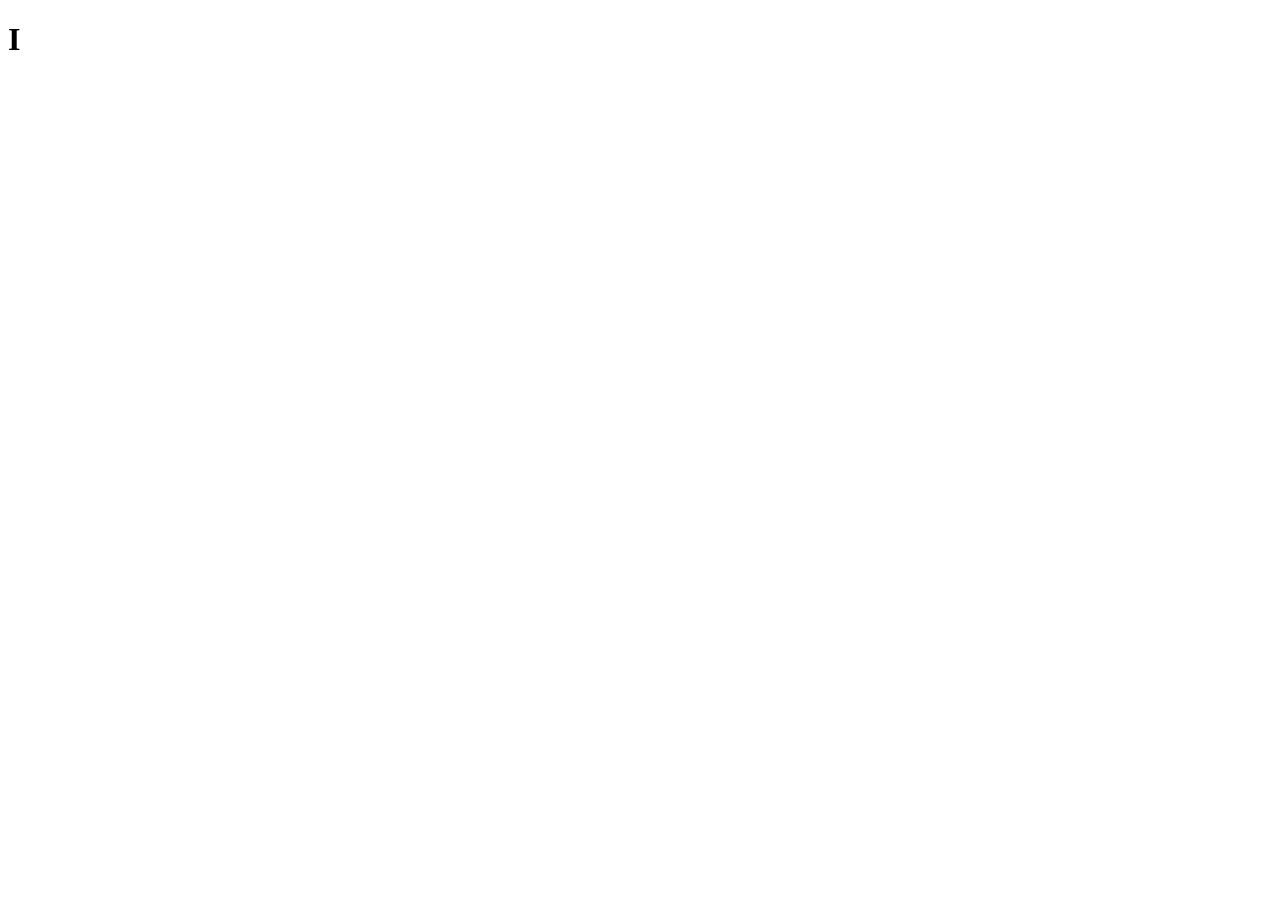
==== flower.html @ 39f33552 "Add files via upload" ====
<!DOCTYPE html>
<html lang="en">

<head>
  <meta charset="UTF-8">
  <meta http-equiv="X-UA-Compatible" content="IE=edge">
  <meta name="viewport" content="width=device-width, initial-scale=1.0">
  <link rel="shortcut icon" href="https://fiqtor.github.io/flowers-for-someone/images/gift.png/gift.png" type="image/x-icon">
  <link rel="stylesheet" href="flowers.css">

  
  <title>FLOWERS NA KAY MANGO KA</title>
</head>

<body class="not-loaded">
 
  <div class="night"></div>

  
  <div class="flowers">
    <div class="flower flower--1">
      <div class="flower__leafs flower__leafs--1">
        <div class="flower__leaf flower__leaf--1"></div>
        <div class="flower__leaf flower__leaf--2"></div>
        <div class="flower__leaf flower__leaf--3"></div>
        <div class="flower__leaf flower__leaf--4"></div>
        <div class="flower__white-circle"></div>

        <div class="flower__light flower__light--1"></div>
        <div class="flower__light flower__light--2"></div>
        <div class="flower__light flower__light--3"></div>
        <div class="flower__light flower__light--4"></div>
        <div class="flower__light flower__light--5"></div>
        <div class="flower__light flower__light--6"></div>
        <div class="flower__light flower__light--7"></div>
        <div class="flower__light flower__light--8"></div>

      </div>
      <div class="flower__line">
        <div class="flower__line__leaf flower__line__leaf--1"></div>
        <div class="flower__line__leaf flower__line__leaf--2"></div>
        <div class="flower__line__leaf flower__line__leaf--3"></div>
        <div class="flower__line__leaf flower__line__leaf--4"></div>
        <div class="flower__line__leaf flower__line__leaf--5"></div>
        <div class="flower__line__leaf flower__line__leaf--6"></div>
      </div>
    </div>

    <div class="flower flower--2">
      <div class="flower__leafs flower__leafs--2">
        <div class="flower__leaf flower__leaf--1"></div>
        <div class="flower__leaf flower__leaf--2"></div>
        <div class="flower__leaf flower__leaf--3"></div>
        <div class="flower__leaf flower__leaf--4"></div>
        <div class="flower__white-circle"></div>

        <div class="flower__light flower__light--1"></div>
        <div class="flower__light flower__light--2"></div>
        <div class="flower__light flower__light--3"></div>
        <div class="flower__light flower__light--4"></div>
        <div class="flower__light flower__light--5"></div>
        <div class="flower__light flower__light--6"></div>
        <div class="flower__light flower__light--7"></div>
        <div class="flower__light flower__light--8"></div>

      </div>
      <div class="flower__line">
        <div class="flower__line__leaf flower__line__leaf--1"></div>
        <div class="flower__line__leaf flower__line__leaf--2"></div>
        <div class="flower__line__leaf flower__line__leaf--3"></div>
        <div class="flower__line__leaf flower__line__leaf--4"></div>
      </div>
    </div>

    <div class="flower flower--3">
      <div class="flower__leafs flower__leafs--3">
        <div class="flower__leaf flower__leaf--1"></div>
        <div class="flower__leaf flower__leaf--2"></div>
        <div class="flower__leaf flower__leaf--3"></div>
        <div class="flower__leaf flower__leaf--4"></div>
        <div class="flower__white-circle"></div>

        <div class="flower__light flower__light--1"></div>
        <div class="flower__light flower__light--2"></div>
        <div class="flower__light flower__light--3"></div>
        <div class="flower__light flower__light--4"></div>
        <div class="flower__light flower__light--5"></div>
        <div class="flower__light flower__light--6"></div>
        <div class="flower__light flower__light--7"></div>
        <div class="flower__light flower__light--8"></div>

      </div>
      <div class="flower__line">
        <div class="flower__line__leaf flower__line__leaf--1"></div>
        <div class="flower__line__leaf flower__line__leaf--2"></div>
        <div class="flower__line__leaf flower__line__leaf--3"></div>
        <div class="flower__line__leaf flower__line__leaf--4"></div>
      </div>
    </div>

    <div class="grow-ans" style="--d:1.2s">
      <div class="flower__g-long">
        <div class="flower__g-long__top"></div>
        <div class="flower__g-long__bottom"></div>
      </div>
    </div>

    <div class="growing-grass">
      <div class="flower__grass flower__grass--1">
        <div class="flower__grass--top"></div>
        <div class="flower__grass--bottom"></div>
        <div class="flower__grass__leaf flower__grass__leaf--1"></div>
        <div class="flower__grass__leaf flower__grass__leaf--2"></div>
        <div class="flower__grass__leaf flower__grass__leaf--3"></div>
        <div class="flower__grass__leaf flower__grass__leaf--4"></div>
        <div class="flower__grass__leaf flower__grass__leaf--5"></div>
        <div class="flower__grass__leaf flower__grass__leaf--6"></div>
        <div class="flower__grass__leaf flower__grass__leaf--7"></div>
        <div class="flower__grass__leaf flower__grass__leaf--8"></div>
        <div class="flower__grass__overlay"></div>
      </div>
    </div>

    <div class="growing-grass">
      <div class="flower__grass flower__grass--2">
        <div class="flower__grass--top"></div>
        <div class="flower__grass--bottom"></div>
        <div class="flower__grass__leaf flower__grass__leaf--1"></div>
        <div class="flower__grass__leaf flower__grass__leaf--2"></div>
        <div class="flower__grass__leaf flower__grass__leaf--3"></div>
        <div class="flower__grass__leaf flower__grass__leaf--4"></div>
        <div class="flower__grass__leaf flower__grass__leaf--5"></div>
        <div class="flower__grass__leaf flower__grass__leaf--6"></div>
        <div class="flower__grass__leaf flower__grass__leaf--7"></div>
        <div class="flower__grass__leaf flower__grass__leaf--8"></div>
        <div class="flower__grass__overlay"></div>
      </div>
    </div>

    <div class="grow-ans" style="--d:2.4s">
      <div class="flower__g-right flower__g-right--1">
        <div class="leaf"></div>
      </div>
    </div>

    <div class="grow-ans" style="--d:2.8s">
      <div class="flower__g-right flower__g-right--2">
        <div class="leaf"></div>
      </div>
    </div>

    <div class="grow-ans" style="--d:2.8s">
      <div class="flower__g-front">
        <div class="flower__g-front__leaf-wrapper flower__g-front__leaf-wrapper--1">
          <div class="flower__g-front__leaf"></div>
        </div>
        <div class="flower__g-front__leaf-wrapper flower__g-front__leaf-wrapper--2">
          <div class="flower__g-front__leaf"></div>
        </div>
        <div class="flower__g-front__leaf-wrapper flower__g-front__leaf-wrapper--3">
          <div class="flower__g-front__leaf"></div>
        </div>
        <div class="flower__g-front__leaf-wrapper flower__g-front__leaf-wrapper--4">
          <div class="flower__g-front__leaf"></div>
        </div>
        <div class="flower__g-front__leaf-wrapper flower__g-front__leaf-wrapper--5">
          <div class="flower__g-front__leaf"></div>
        </div>
        <div class="flower__g-front__leaf-wrapper flower__g-front__leaf-wrapper--6">
          <div class="flower__g-front__leaf"></div>
        </div>
        <div class="flower__g-front__leaf-wrapper flower__g-front__leaf-wrapper--7">
          <div class="flower__g-front__leaf"></div>
        </div>
        <div class="flower__g-front__leaf-wrapper flower__g-front__leaf-wrapper--8">
          <div class="flower__g-front__leaf"></div>
        </div>
        <div class="flower__g-front__line"></div>
      </div>
    </div>

    <div class="grow-ans" style="--d:3.2s">
      <div class="flower__g-fr">
        <div class="leaf"></div>
        <div class="flower__g-fr__leaf flower__g-fr__leaf--1"></div>
        <div class="flower__g-fr__leaf flower__g-fr__leaf--2"></div>
        <div class="flower__g-fr__leaf flower__g-fr__leaf--3"></div>
        <div class="flower__g-fr__leaf flower__g-fr__leaf--4"></div>
        <div class="flower__g-fr__leaf flower__g-fr__leaf--5"></div>
        <div class="flower__g-fr__leaf flower__g-fr__leaf--6"></div>
        <div class="flower__g-fr__leaf flower__g-fr__leaf--7"></div>
        <div class="flower__g-fr__leaf flower__g-fr__leaf--8"></div>
      </div>
    </div>

    <div class="long-g long-g--0">
      <div class="grow-ans" style="--d:3s">
        <div class="leaf leaf--0"></div>
      </div>
      <div class="grow-ans" style="--d:2.2s">
        <div class="leaf leaf--1"></div>
      </div>
      <div class="grow-ans" style="--d:3.4s">
        <div class="leaf leaf--2"></div>
      </div>
      <div class="grow-ans" style="--d:3.6s">
        <div class="leaf leaf--3"></div>
      </div>
    </div>

    <div class="long-g long-g--1">
      <div class="grow-ans" style="--d:3.6s">
        <div class="leaf leaf--0"></div>
      </div>
      <div class="grow-ans" style="--d:3.8s">
        <div class="leaf leaf--1"></div>
      </div>
      <div class="grow-ans" style="--d:4s">
        <div class="leaf leaf--2"></div>
      </div>
      <div class="grow-ans" style="--d:4.2s">
        <div class="leaf leaf--3"></div>
      </div>
    </div>

    <div class="long-g long-g--2">
      <div class="grow-ans" style="--d:4s">
        <div class="leaf leaf--0"></div>
      </div>
      <div class="grow-ans" style="--d:4.2s">
        <div class="leaf leaf--1"></div>
      </div>
      <div class="grow-ans" style="--d:4.4s">
        <div class="leaf leaf--2"></div>
      </div>
      <div class="grow-ans" style="--d:4.6s">
        <div class="leaf leaf--3"></div>
      </div>
    </div>

    <div class="long-g long-g--3">
      <div class="grow-ans" style="--d:4s">
        <div class="leaf leaf--0"></div>
      </div>
      <div class="grow-ans" style="--d:4.2s">
        <div class="leaf leaf--1"></div>
      </div>
      <div class="grow-ans" style="--d:3s">
        <div class="leaf leaf--2"></div>
      </div>
      <div class="grow-ans" style="--d:3.6s">
        <div class="leaf leaf--3"></div>
      </div>
    </div>

    <div class="long-g long-g--4">
      <div class="grow-ans" style="--d:4s">
        <div class="leaf leaf--0"></div>
      </div>
      <div class="grow-ans" style="--d:4.2s">
        <div class="leaf leaf--1"></div>
      </div>
      <div class="grow-ans" style="--d:3s">
        <div class="leaf leaf--2"></div>
      </div>
      <div class="grow-ans" style="--d:3.6s">
        <div class="leaf leaf--3"></div>
      </div>
    </div>

    <div class="long-g long-g--5">
      <div class="grow-ans" style="--d:4s">
        <div class="leaf leaf--0"></div>
      </div>
      <div class="grow-ans" style="--d:4.2s">
        <div class="leaf leaf--1"></div>
      </div>
      <div class="grow-ans" style="--d:3s">
        <div class="leaf leaf--2"></div>
      </div>
      <div class="grow-ans" style="--d:3.6s">
        <div class="leaf leaf--3"></div>
      </div>
    </div>

    <div class="long-g long-g--6">
      <div class="grow-ans" style="--d:4.2s">
        <div class="leaf leaf--0"></div>
      </div>
      <div class="grow-ans" style="--d:4.4s">
        <div class="leaf leaf--1"></div>
      </div>
      <div class="grow-ans" style="--d:4.6s">
        <div class="leaf leaf--2"></div>
      </div>
      <div class="grow-ans" style="--d:4.8s">
        <div class="leaf leaf--3"></div>
      </div>
    </div>

    <div class="long-g long-g--7">
      <div class="grow-ans" style="--d:3s">
        <div class="leaf leaf--0"></div>
      </div>
      <div class="grow-ans" style="--d:3.2s">
        <div class="leaf leaf--1"></div>
      </div>
      <div class="grow-ans" style="--d:3.5s">
        <div class="leaf leaf--2"></div>
      </div>
      <div class="grow-ans" style="--d:3.6s">
        <div class="leaf leaf--3"></div>
      </div>
    </div>
  </div>

  <!-- Title -->
  <h1 class="title"><span id="title"></span></h1>
</body>

</html>

<!-- Import Javascript -->
<script src="flower.js"></script>
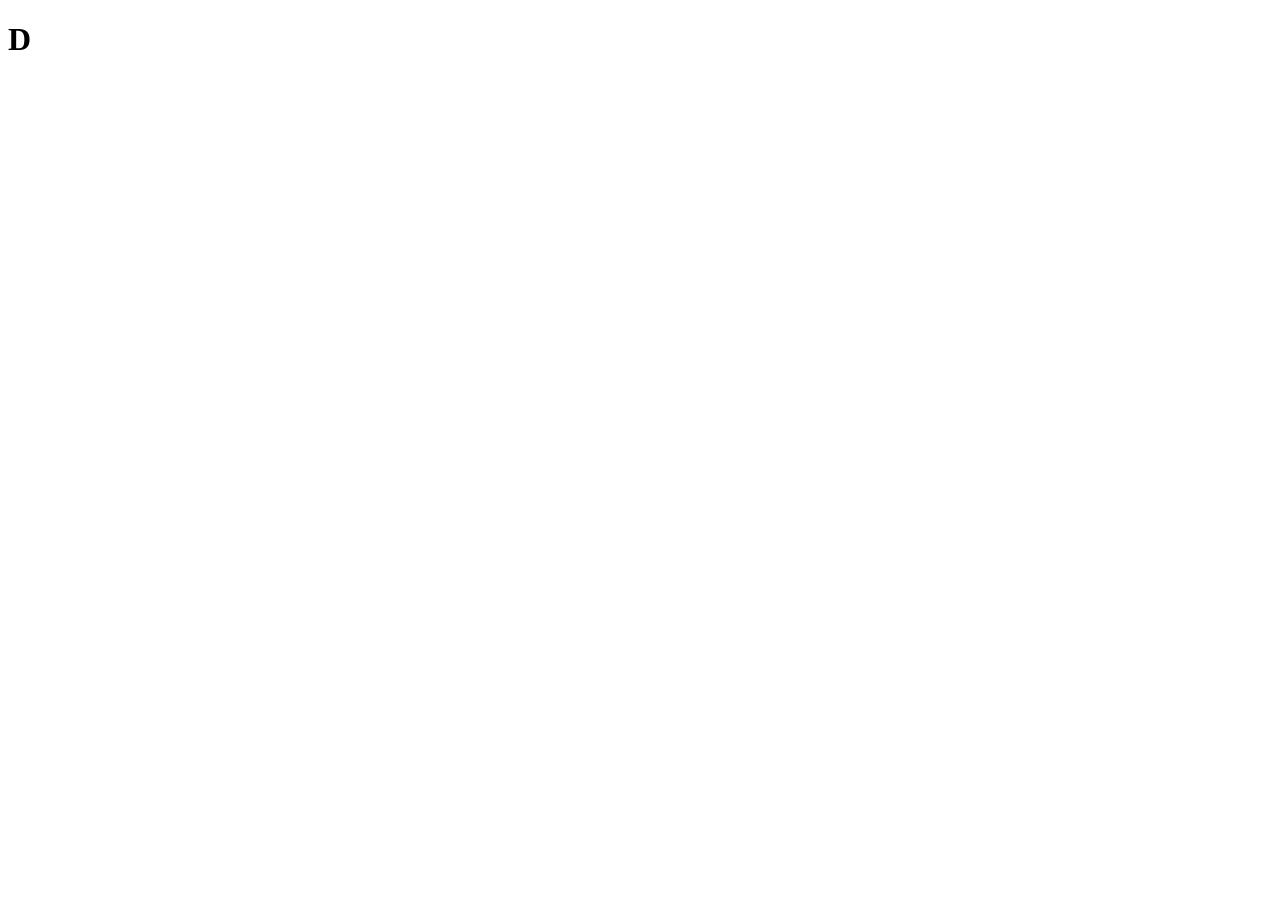
==== commit ac777f93: "Update flower.html" ====
--- a/flower.html
+++ b/flower.html
@@ -9,7 +9,7 @@
   <link rel="stylesheet" href="flowers.css">
 
   
-  <title>FLOWERS NA KAY MANGO KA</title>
+  <title>UTOS NI INA </title>
 </head>
 
 <body class="not-loaded">
@@ -322,3 +322,4 @@
 
 <!-- Import Javascript -->
 <script src="flower.js"></script>
+
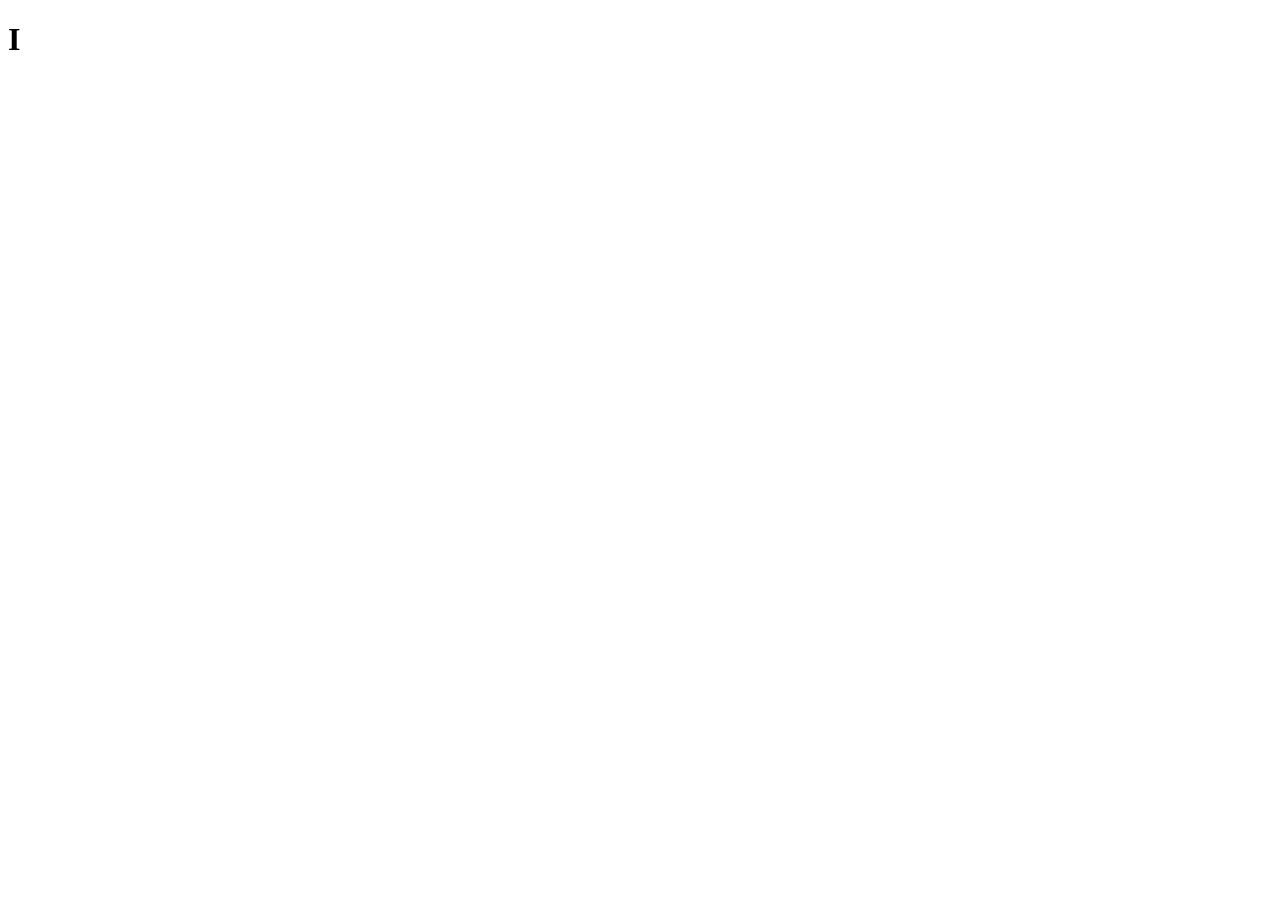
==== commit ffb41105: "Add files via upload" ====
--- a/flower.html
+++ b/flower.html
@@ -9,7 +9,7 @@
   <link rel="stylesheet" href="flowers.css">
 
   
-  <title>UTOS NI INA </title>
+  <title>FLOWERS NA KAY MANGO KA</title>
 </head>
 
 <body class="not-loaded">
@@ -322,4 +322,3 @@
 
 <!-- Import Javascript -->
 <script src="flower.js"></script>
-
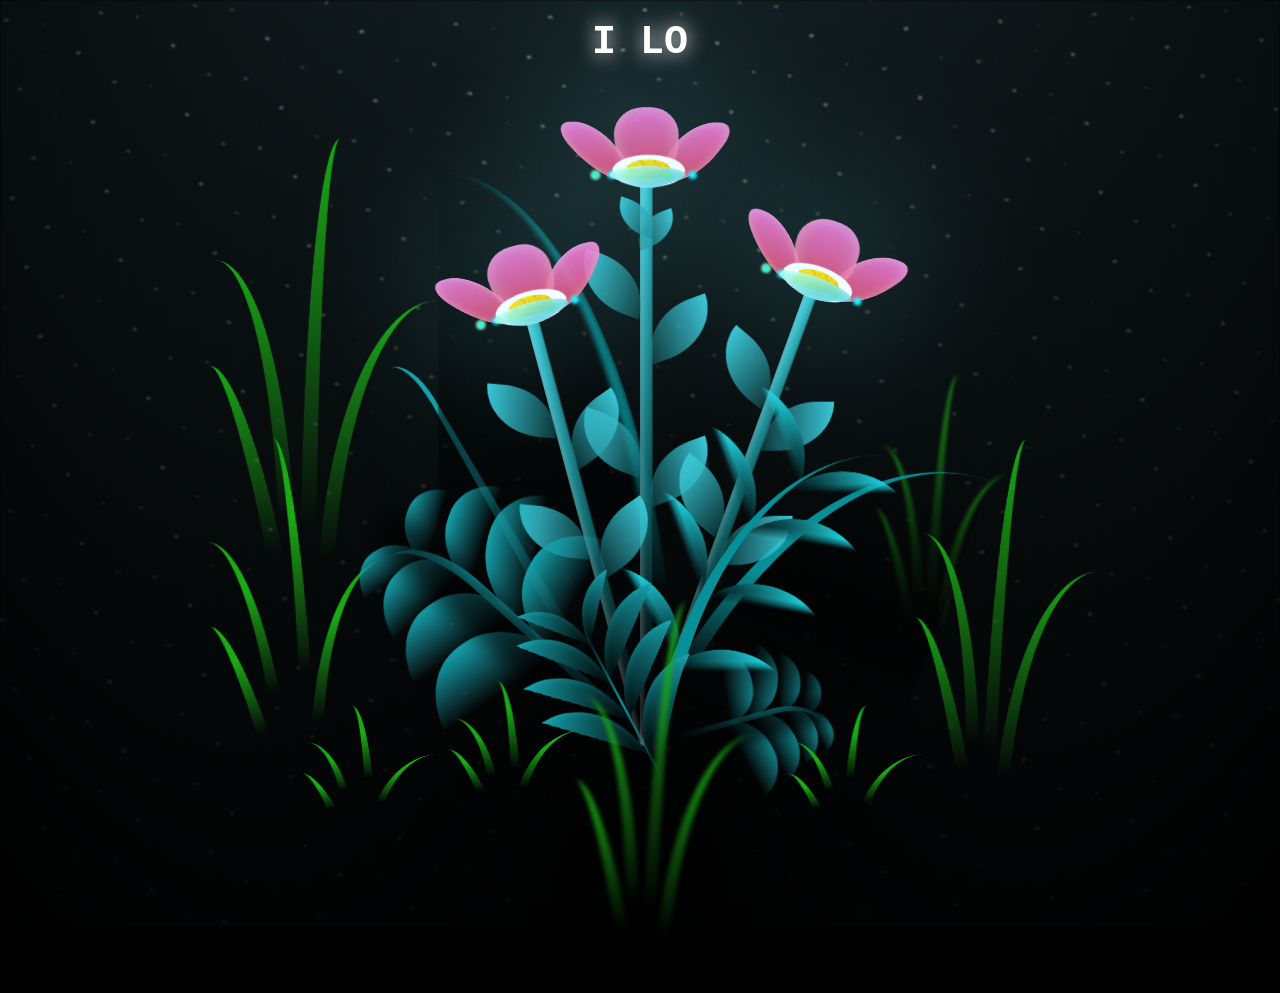
==== commit 77d6d837: "Update flower.html" ====
--- a/flower.html
+++ b/flower.html
@@ -9,7 +9,10 @@
   <link rel="stylesheet" href="flowers.css">
 
   
-  <title>FLOWERS NA KAY MANGO KA</title>
+  <title>Daming utos</title>
+</head>
+  
+  <link rel="stylesheet" href="flower.css" />
 </head>
 
 <body class="not-loaded">
@@ -322,3 +325,4 @@
 
 <!-- Import Javascript -->
 <script src="flower.js"></script>
+
--- a/flower.css
+++ b/flower.css
@@ -0,0 +1,2193 @@
+*,
+*::after,
+*::before {
+  padding: 0;
+  margin: 0;
+  box-sizing: border-box;
+}
+
+:root {
+  --dark-color: #000;
+}
+
+.title {
+  position: absolute;
+  width: 100%;
+  text-align: center;
+  margin-top: 20px;
+  top: 0;
+  left: 0;
+  color: white;
+  font-family: 'Courier New', Courier, monospace;
+  font-size: 40px;
+  text-shadow: 0px 0px 20px white;
+}
+
+body {
+  display: flex;
+  align-items: flex-end;
+  justify-content: center;
+  min-height: 100vh;
+  background-color: var(--dark-color);
+  overflow: hidden;
+  perspective: 1000px;
+}
+
+.night {
+  position: fixed;
+  left: 50%;
+  top: 0;
+  transform: translateX(-50%);
+  width: 100%;
+  height: 100%;
+  filter: blur(0.1vmin);
+  background-image: radial-gradient(ellipse at top, transparent 0%, var(--dark-color)), radial-gradient(ellipse at bottom, var(--dark-color), rgba(145, 233, 255, 0.2)), repeating-linear-gradient(220deg, rgb(0, 0, 0) 0px, rgb(0, 0, 0) 19px, transparent 19px, transparent 22px), repeating-linear-gradient(189deg, rgb(0, 0, 0) 0px, rgb(0, 0, 0) 19px, transparent 19px, transparent 22px), repeating-linear-gradient(148deg, rgb(0, 0, 0) 0px, rgb(0, 0, 0) 19px, transparent 19px, transparent 22px), linear-gradient(90deg, rgb(255, 255, 250), rgb(240, 240, 240));
+}
+
+.flowers {
+  position: relative;
+  transform: scale(0.9);
+}
+
+.flower {
+  position: absolute;
+  bottom: 10vmin;
+  transform-origin: bottom center;
+  z-index: 10;
+  --fl-speed: 0.8s;
+}
+
+.flower--1 {
+  animation: moving-flower-1 4s linear infinite;
+}
+
+.flower--1 .flower__line {
+  height: 20vmin;
+  animation-delay: 0.3s;
+}
+
+.flower--1 .flower__line__leaf--1 {
+  animation: blooming-leaf-right var(--fl-speed) 1.6s backwards;
+}
+
+.flower--1 .flower__line__leaf--2 {
+  animation: blooming-leaf-right var(--fl-speed) 1.4s backwards;
+}
+
+.flower--1 .flower__line__leaf--3 {
+  animation: blooming-leaf-left var(--fl-speed) 1.2s backwards;
+}
+
+.flower--1 .flower__line__leaf--4 {
+  animation: blooming-leaf-left var(--fl-speed) 1s backwards;
+}
+
+.flower--1 .flower__line__leaf--5 {
+  animation: blooming-leaf-right var(--fl-speed) 1.8s backwards;
+}
+
+.flower--1 .flower__line__leaf--6 {
+  animation: blooming-leaf-left var(--fl-speed) 2s backwards;
+}
+
+.flower--2 {
+  left: 50%;
+  transform: rotate(20deg);
+  animation: moving-flower-2 4s linear infinite;
+}
+
+.flower--2 .flower__line {
+  height: 60vmin;
+  animation-delay: 0.6s;
+}
+
+.flower--2 .flower__line__leaf--1 {
+  animation: blooming-leaf-right var(--fl-speed) 1.9s backwards;
+}
+
+.flower--2 .flower__line__leaf--2 {
+  animation: blooming-leaf-right var(--fl-speed) 1.7s backwards;
+}
+
+.flower--2 .flower__line__leaf--3 {
+  animation: blooming-leaf-left var(--fl-speed) 1.5s backwards;
+}
+
+.flower--2 .flower__line__leaf--4 {
+  animation: blooming-leaf-left var(--fl-speed) 1.3s backwards;
+}
+
+.flower--3 {
+  left: 50%;
+  transform: rotate(-15deg);
+  animation: moving-flower-3 4s linear infinite;
+}
+
+.flower--3 .flower__line {
+  animation-delay: 0.9s;
+}
+
+.flower--3 .flower__line__leaf--1 {
+  animation: blooming-leaf-right var(--fl-speed) 2.5s backwards;
+}
+
+.flower--3 .flower__line__leaf--2 {
+  animation: blooming-leaf-right var(--fl-speed) 2.3s backwards;
+}
+
+.flower--3 .flower__line__leaf--3 {
+  animation: blooming-leaf-left var(--fl-speed) 2.1s backwards;
+}
+
+.flower--3 .flower__line__leaf--4 {
+  animation: blooming-leaf-left var(--fl-speed) 1.9s backwards;
+}
+
+.flower__leafs {
+  position: relative;
+  animation: blooming-flower 2s backwards;
+}
+
+.flower__leafs--1 {
+  animation-delay: 1.1s;
+}
+
+.flower__leafs--2 {
+  animation-delay: 1.4s;
+}
+
+.flower__leafs--3 {
+  animation-delay: 1.7s;
+}
+
+.flower__leafs::after {
+  content: "";
+  position: absolute;
+  left: 0;
+  top: 0;
+  transform: translate(-50%, -100%);
+  width: 8vmin;
+  height: 8vmin;
+  background-color: #7bff57;
+  filter: blur(10vmin);
+}
+
+.flower__leaf {
+  position: absolute;
+  bottom: 0;
+  left: 50%;
+  width: 8vmin;
+  height: 11vmin;
+  border-radius: 51% 49% 47% 53%/44% 45% 55% 69%;
+  background-color: #7bff57;
+  background-image: linear-gradient(to top, #fffbfb, #ffffff);
+  transform-origin: bottom center;
+  opacity: 0.9;
+  box-shadow: inset 0 0 2vmin rgba(255, 121, 121, 0.5);
+}
+
+.flower__leaf--1 {
+  transform: translate(-10%, 1%) rotateY(40deg) rotateX(-50deg);
+}
+
+.flower__leaf--2 {
+  transform: translate(-50%, -4%) rotateX(40deg);
+}
+
+.flower__leaf--3 {
+  transform: translate(-90%, 0%) rotateY(45deg) rotateX(50deg);
+}
+
+.flower__leaf--4 {
+  width: 8vmin;
+  height: 8vmin;
+  transform-origin: bottom left;
+  border-radius: 4vmin 10vmin 4vmin 4vmin;
+  transform: translate(0%, 18%) rotateX(70deg) rotate(-43deg);
+  background-image: linear-gradient(to top, rgba(255, 2555, 255, 0.4), #7bff57);
+  z-index: 1;
+  opacity: 0.8;
+  -webkit-transform: translate(0%, 18%) rotateX(70deg) rotate(-43deg);
+  -moz-transform: translate(0%, 18%) rotateX(70deg) rotate(-43deg);
+  -ms-transform: translate(0%, 18%) rotateX(70deg) rotate(-43deg);
+  -o-transform: translate(0%, 18%) rotateX(70deg) rotate(-43deg);
+}
+
+.flower__white-circle {
+  position: absolute;
+  left: -3.5vmin;
+  top: -3vmin;
+  width: 9vmin;
+  height: 4vmin;
+  border-radius: 50%;
+  background-color: #aff400;
+}
+
+.flower__white-circle::after {
+  content: "";
+  position: absolute;
+  left: 50%;
+  top: 45%;
+  transform: translate(-50%, -50%);
+  width: 60%;
+  height: 60%;
+  border-radius: inherit;
+  background-image: repeating-linear-gradient(135deg, rgb(55, 255, 0) 0px, rgb(85, 255, 0) 1px, transparent 1px, transparent 12px), repeating-linear-gradient(45deg, rgba(0, 0, 0, 0.03) 0px, rgba(0, 0, 0, 0.03) 1px, transparent 1px, transparent 12px), repeating-linear-gradient(67.5deg, rgba(0, 0, 0, 0.03) 0px, rgba(0, 0, 0, 0.03) 1px, transparent 1px, transparent 12px), repeating-linear-gradient(135deg, rgba(0, 0, 0, 0.03) 0px, rgba(0, 0, 0, 0.03) 1px, transparent 1px, transparent 12px), repeating-linear-gradient(45deg, rgba(0, 0, 0, 0.03) 0px, rgba(0, 0, 0, 0.03) 1px, transparent 1px, transparent 12px), repeating-linear-gradient(112.5deg, rgba(0, 0, 0, 0.03) 0px, rgba(0, 0, 0, 0.03) 1px, transparent 1px, transparent 12px), repeating-linear-gradient(112.5deg, rgba(0, 0, 0, 0.03) 0px, rgba(0, 0, 0, 0.03) 1px, transparent 1px, transparent 12px), repeating-linear-gradient(45deg, rgba(0, 0, 0, 0.03) 0px, rgba(0, 0, 0, 0.03) 1px, transparent 1px, transparent 12px), repeating-linear-gradient(22.5deg, rgba(0, 0, 0, 0.03) 0px, rgba(0, 0, 0, 0.03) 1px, transparent 1px, transparent 12px), repeating-linear-gradient(45deg, rgba(0, 0, 0, 0.03) 0px, rgba(0, 0, 0, 0.03) 1px, transparent 1px, transparent 12px), repeating-linear-gradient(22.5deg, rgba(0, 0, 0, 0.03) 0px, rgba(0, 0, 0, 0.03) 1px, transparent 1px, transparent 12px), repeating-linear-gradient(135deg, rgba(0, 0, 0, 0.03) 0px, rgba(0, 0, 0, 0.03) 1px, transparent 1px, transparent 12px), repeating-linear-gradient(157.5deg, rgba(0, 0, 0, 0.03) 0px, rgba(0, 0, 0, 0.03) 1px, transparent 1px, transparent 12px), repeating-linear-gradient(67.5deg, rgba(0, 0, 0, 0.03) 0px, rgba(0, 0, 0, 0.03) 1px, transparent 1px, transparent 12px), repeating-linear-gradient(67.5deg, rgba(0, 0, 0, 0.03) 0px, rgba(0, 0, 0, 0.03) 1px, transparent 1px, transparent 12px), linear-gradient(90deg, rgb(255, 235, 18), rgb(255, 206, 0));
+}
+
+.flower__line {
+  height: 55vmin;
+  width: 1.5vmin;
+  background-image: linear-gradient(to left, rgba(85, 255, 0, 0.715), transparent, rgba(67, 252, 0, 0.712)), linear-gradient(to top, transparent 10%, #87e64b, #71ec41);
+  box-shadow: inset 0 0 2px rgba(73, 230, 0, 0.697);
+  animation: grow-flower-tree 4s backwards;
+}
+
+.flower__line__leaf {
+  --w: 7vmin;
+  --h: calc(var(--w) + 2vmin);
+  position: absolute;
+  top: 20%;
+  left: 90%;
+  width: var(--w);
+  height: var(--h);
+  border-top-right-radius: var(--h);
+  border-bottom-left-radius: var(--h);
+  background-image: linear-gradient(to top, rgba(0, 221, 11, 0.579), #2a9c37);
+}
+
+.flower__line__leaf--1 {
+  transform: rotate(70deg) rotateY(30deg);
+}
+
+.flower__line__leaf--2 {
+  top: 45%;
+  transform: rotate(70deg) rotateY(30deg);
+}
+
+.flower__line__leaf--3,
+.flower__line__leaf--4,
+.flower__line__leaf--6 {
+  border-top-right-radius: 0;
+  border-bottom-left-radius: 0;
+  border-top-left-radius: var(--h);
+  border-bottom-right-radius: var(--h);
+  left: -460%;
+  top: 12%;
+  transform: rotate(-70deg) rotateY(30deg);
+}
+
+.flower__line__leaf--4 {
+  top: 40%;
+}
+
+.flower__line__leaf--5 {
+  top: 0;
+  transform-origin: left;
+  transform: rotate(70deg) rotateY(30deg) scale(0.6);
+}
+
+.flower__line__leaf--6 {
+  top: -2%;
+  left: -450%;
+  transform-origin: right;
+  transform: rotate(-70deg) rotateY(30deg) scale(0.6);
+}
+
+.flower__light {
+  position: absolute;
+  bottom: 0vmin;
+  width: 1vmin;
+  height: 1vmin;
+  background-color: rgb(255, 251, 0);
+  border-radius: 50%;
+  filter: blur(0.2vmin);
+  animation: light-ans 4s linear infinite backwards;
+}
+
+.flower__light:nth-child(odd) {
+  background-color: #5df77b;
+}
+
+.flower__light--1 {
+  left: -2vmin;
+  animation-delay: 1s;
+}
+
+.flower__light--2 {
+  left: 3vmin;
+  animation-delay: 0.5s;
+}
+
+.flower__light--3 {
+  left: -6vmin;
+  animation-delay: 0.3s;
+}
+
+.flower__light--4 {
+  left: 6vmin;
+  animation-delay: 0.9s;
+}
+
+.flower__light--5 {
+  left: -1vmin;
+  animation-delay: 1.5s;
+}
+
+.flower__light--6 {
+  left: -4vmin;
+  animation-delay: 3s;
+}
+
+.flower__light--7 {
+  left: 3vmin;
+  animation-delay: 2s;
+}
+
+.flower__light--8 {
+  left: -6vmin;
+  animation-delay: 3.5s;
+}
+
+.flower__grass {
+  --c: #61fb33;
+  --line-w: 1.5vmin;
+  position: absolute;
+  bottom: 12vmin;
+  left: -7vmin;
+  display: flex;
+  flex-direction: column;
+  align-items: flex-end;
+  z-index: 20;
+  transform-origin: bottom center;
+  transform: rotate(-48deg) rotateY(40deg);
+}
+
+.flower__grass--1 {
+  animation: moving-grass 2s linear infinite;
+}
+
+.flower__grass--2 {
+  left: 2vmin;
+  bottom: 10vmin;
+  transform: scale(0.5) rotate(75deg) rotateX(10deg) rotateY(-200deg);
+  opacity: 0.8;
+  z-index: 0;
+  animation: moving-grass--2 1.5s linear infinite;
+}
+
+.flower__grass--top {
+  width: 7vmin;
+  height: 10vmin;
+  border-top-right-radius: 100%;
+  border-right: var(--line-w) solid var(--c);
+  transform-origin: bottom center;
+  transform: rotate(-2deg);
+}
+
+.flower__grass--bottom {
+  margin-top: -2px;
+  width: var(--line-w);
+  height: 25vmin;
+  background-image: linear-gradient(to top, transparent, var(--c));
+}
+
+.flower__grass__leaf {
+  --size: 10vmin;
+  position: absolute;
+  width: calc(var(--size) * 2.1);
+  height: var(--size);
+  border-top-left-radius: var(--size);
+  border-top-right-radius: var(--size);
+  background-image: linear-gradient(to top, transparent, transparent 30%, var(--c));
+  z-index: 100;
+}
+
+.flower__grass__leaf--1 {
+  top: -6%;
+  left: 30%;
+  --size: 6vmin;
+  transform: rotate(-20deg);
+  animation: growing-grass-ans--1 2s 2.6s backwards;
+}
+
+@keyframes growing-grass-ans--1 {
+  0% {
+    transform-origin: bottom left;
+    transform: rotate(-20deg) scale(0);
+  }
+}
+
+.flower__grass__leaf--2 {
+  top: -5%;
+  left: -110%;
+  --size: 6vmin;
+  transform: rotate(10deg);
+  animation: growing-grass-ans--2 2s 2.4s linear backwards;
+}
+
+@keyframes growing-grass-ans--2 {
+  0% {
+    transform-origin: bottom right;
+    transform: rotate(10deg) scale(0);
+  }
+}
+
+.flower__grass__leaf--3 {
+  top: 5%;
+  left: 60%;
+  --size: 8vmin;
+  transform: rotate(-18deg) rotateX(-20deg);
+  animation: growing-grass-ans--3 2s 2.2s linear backwards;
+}
+
+@keyframes growing-grass-ans--3 {
+  0% {
+    transform-origin: bottom left;
+    transform: rotate(-18deg) rotateX(-20deg) scale(0);
+  }
+}
+
+.flower__grass__leaf--4 {
+  top: 6%;
+  left: -135%;
+  --size: 8vmin;
+  transform: rotate(2deg);
+  animation: growing-grass-ans--4 2s 2s linear backwards;
+}
+
+@keyframes growing-grass-ans--4 {
+  0% {
+    transform-origin: bottom right;
+    transform: rotate(2deg) scale(0);
+  }
+}
+
+.flower__grass__leaf--5 {
+  top: 20%;
+  left: 60%;
+  --size: 10vmin;
+  transform: rotate(-24deg) rotateX(-20deg);
+  animation: growing-grass-ans--5 2s 1.8s linear backwards;
+}
+
+@keyframes growing-grass-ans--5 {
+  0% {
+    transform-origin: bottom left;
+    transform: rotate(-24deg) rotateX(-20deg) scale(0);
+  }
+}
+
+.flower__grass__leaf--6 {
+  top: 22%;
+  left: -180%;
+  --size: 10vmin;
+  transform: rotate(10deg);
+  animation: growing-grass-ans--6 2s 1.6s linear backwards;
+}
+
+@keyframes growing-grass-ans--6 {
+  0% {
+    transform-origin: bottom right;
+    transform: rotate(10deg) scale(0);
+  }
+}
+
+.flower__grass__leaf--7 {
+  top: 39%;
+  left: 70%;
+  --size: 10vmin;
+  transform: rotate(-10deg);
+  animation: growing-grass-ans--7 2s 1.4s linear backwards;
+}
+
+@keyframes growing-grass-ans--7 {
+  0% {
+    transform-origin: bottom left;
+    transform: rotate(-10deg) scale(0);
+  }
+}
+
+.flower__grass__leaf--8 {
+  top: 40%;
+  left: -215%;
+  --size: 11vmin;
+  transform: rotate(10deg);
+  animation: growing-grass-ans--8 2s 1.2s linear backwards;
+}
+
+@keyframes growing-grass-ans--8 {
+  0% {
+    transform-origin: bottom right;
+    transform: rotate(10deg) scale(0);
+  }
+}
+
+.flower__grass__overlay {
+  position: absolute;
+  top: -10%;
+  right: 0%;
+  width: 100%;
+  height: 100%;
+  background-color: rgba(51, 255, 0, 0.6);
+  filter: blur(1.5vmin);
+  z-index: 100;
+}
+
+.flower__g-long {
+  --w: 2vmin;
+  --h: 6vmin;
+  --c: #5dff51;
+  position: absolute;
+  bottom: 10vmin;
+  left: -3vmin;
+  transform-origin: bottom center;
+  transform: rotate(-30deg) rotateY(-20deg);
+  display: flex;
+  flex-direction: column;
+  align-items: flex-end;
+  animation: flower-g-long-ans 3s linear infinite;
+}
+
+@keyframes flower-g-long-ans {
+
+  0%,
+  100% {
+    transform: rotate(-30deg) rotateY(-20deg);
+  }
+
+  50% {
+    transform: rotate(-32deg) rotateY(-20deg);
+  }
+}
+
+.flower__g-long__top {
+  top: calc(var(--h) * -1);
+  width: calc(var(--w) + 1vmin);
+  height: var(--h);
+  border-top-right-radius: 100%;
+  border-right: 0.7vmin solid var(--c);
+  transform: translate(-0.7vmin, 1vmin);
+}
+
+.flower__g-long__bottom {
+  width: var(--w);
+  height: 50vmin;
+  transform-origin: bottom center;
+  background-image: linear-gradient(to top, transparent 30%, var(--c));
+  box-shadow: inset 0 0 2px rgba(0, 223, 45, 0.5);
+  -webkit-clip-path: polygon(35% 0, 65% 1%, 100% 100%, 0% 100%);
+  clip-path: polygon(35% 0, 65% 1%, 100% 100%, 0% 100%);
+}
+
+.flower__g-right {
+  position: absolute;
+  bottom: 6vmin;
+  left: -2vmin;
+  transform-origin: bottom left;
+  transform: rotate(20deg);
+}
+
+.flower__g-right .leaf {
+  width: 30vmin;
+  height: 50vmin;
+  border-top-left-radius: 100%;
+  border-left: 2vmin solid #7bff57;
+  background-image: linear-gradient(to bottom, transparent, var(--dark-color) 60%);
+  -webkit-mask-image: linear-gradient(to top, transparent 30%, #7bff57 60%);
+}
+
+.flower__g-right--1 {
+  animation: flower-g-right-ans 2.5s linear infinite;
+}
+
+.flower__g-right--2 {
+  left: 5vmin;
+  transform: rotateY(-180deg);
+  animation: flower-g-right-ans--2 3s linear infinite;
+}
+
+.flower__g-right--2 .leaf {
+  height: 75vmin;
+  filter: blur(0.3vmin);
+  opacity: 0.8;
+}
+
+@keyframes flower-g-right-ans {
+
+  0%,
+  100% {
+    transform: rotate(20deg);
+  }
+
+  50% {
+    transform: rotate(24deg) rotateX(-20deg);
+  }
+}
+
+@keyframes flower-g-right-ans--2 {
+
+  0%,
+  100% {
+    transform: rotateY(-180deg) rotate(0deg) rotateX(-20deg);
+  }
+
+  50% {
+    transform: rotateY(-180deg) rotate(6deg) rotateX(-20deg);
+  }
+}
+
+.flower__g-front {
+  position: absolute;
+  bottom: 6vmin;
+  left: 2.5vmin;
+  z-index: 100;
+  transform-origin: bottom center;
+  transform: rotate(-28deg) rotateY(30deg) scale(1.04);
+  animation: flower__g-front-ans 2s linear infinite;
+}
+
+@keyframes flower__g-front-ans {
+
+  0%,
+  100% {
+    transform: rotate(-28deg) rotateY(30deg) scale(1.04);
+  }
+
+  50% {
+    transform: rotate(-35deg) rotateY(40deg) scale(1.04);
+  }
+}
+
+.flower__g-front__line {
+  width: 0.3vmin;
+  height: 20vmin;
+  background-image: linear-gradient(to top, transparent, #7bff57, transparent 100%);
+  position: relative;
+}
+
+.flower__g-front__leaf-wrapper {
+  position: absolute;
+  top: 0;
+  left: 0;
+  transform-origin: bottom left;
+  transform: rotate(10deg);
+}
+
+.flower__g-front__leaf-wrapper:nth-child(even) {
+  left: 0vmin;
+  transform: rotateY(-180deg) rotate(5deg);
+  animation: flower__g-front__leaf-left-ans 1s ease-in backwards;
+}
+
+.flower__g-front__leaf-wrapper:nth-child(odd) {
+  animation: flower__g-front__leaf-ans 1s ease-in backwards;
+}
+
+.flower__g-front__leaf-wrapper--1 {
+  top: -8vmin;
+  transform: scale(0.7);
+  animation: flower__g-front__leaf-ans 1s 5.5s ease-in backwards !important;
+}
+
+.flower__g-front__leaf-wrapper--2 {
+  top: -8vmin;
+  transform: rotateY(-180deg) scale(0.7) !important;
+  animation: flower__g-front__leaf-left-ans-2 1s 4.6s ease-in backwards !important;
+}
+
+.flower__g-front__leaf-wrapper--3 {
+  top: -3vmin;
+  animation: flower__g-front__leaf-ans 1s 4.6s ease-in backwards;
+}
+
+.flower__g-front__leaf-wrapper--4 {
+  top: -3vmin;
+  transform: rotateY(-180deg) scale(0.9) !important;
+  animation: flower__g-front__leaf-left-ans-2 1s 4.6s ease-in backwards !important;
+}
+
+@keyframes flower__g-front__leaf-left-ans-2 {
+  0% {
+    transform: rotateY(-180deg) scale(0);
+  }
+}
+
+.flower__g-front__leaf-wrapper--5,
+.flower__g-front__leaf-wrapper--6 {
+  top: 2vmin;
+}
+
+.flower__g-front__leaf-wrapper--7,
+.flower__g-front__leaf-wrapper--8 {
+  top: 6.5vmin;
+}
+
+.flower__g-front__leaf-wrapper--2 {
+  animation-delay: 5.2s !important;
+}
+
+.flower__g-front__leaf-wrapper--3 {
+  animation-delay: 4.9s !important;
+}
+
+.flower__g-front__leaf-wrapper--5 {
+  animation-delay: 4.3s !important;
+}
+
+.flower__g-front__leaf-wrapper--6 {
+  animation-delay: 4.1s !important;
+}
+
+.flower__g-front__leaf-wrapper--7 {
+  animation-delay: 3.8s !important;
+}
+
+.flower__g-front__leaf-wrapper--8 {
+  animation-delay: 3.5s !important;
+}
+
+@keyframes flower__g-front__leaf-ans {
+  0% {
+    transform: rotate(10deg) scale(0);
+  }
+}
+
+@keyframes flower__g-front__leaf-left-ans {
+  0% {
+    transform: rotateY(-180deg) rotate(5deg) scale(0);
+  }
+}
+
+.flower__g-front__leaf {
+  width: 10vmin;
+  height: 10vmin;
+  border-radius: 100% 0% 0% 100%/100% 100% 0% 0%;
+  box-shadow: inset 0 2px 1vmin hsla(123, 99%, 38%, 0.625);
+  background-image: linear-gradient(to bottom left, transparent, var(--dark-color)), linear-gradient(to bottom right, #7bff57 50%, transparent 50%, transparent);
+  -webkit-mask-image: linear-gradient(to bottom right, #7bff57 50%, transparent 50%, transparent);
+  mask-image: linear-gradient(to bottom right, #7bff57 50%, transparent 50%, transparent);
+}
+
+.flower__g-fr {
+  position: absolute;
+  bottom: -4vmin;
+  left: vmin;
+  transform-origin: bottom left;
+  z-index: 10;
+  animation: flower__g-fr-ans 2s linear infinite;
+}
+
+@keyframes flower__g-fr-ans {
+
+  0%,
+  100% {
+    transform: rotate(2deg);
+  }
+
+  50% {
+    transform: rotate(4deg);
+    -webkit-transform: rotate(4deg);
+    -moz-transform: rotate(4deg);
+    -ms-transform: rotate(4deg);
+    -o-transform: rotate(4deg);
+  }
+}
+
+.flower__g-fr .leaf {
+  width: 30vmin;
+  height: 50vmin;
+  border-top-left-radius: 100%;
+  border-left: 2vmin solid #7bff57;
+  -webkit-mask-image: linear-gradient(to top, transparent 25%, #7bff57 50%);
+  position: relative;
+  z-index: 1;
+}
+
+.flower__g-fr__leaf {
+  position: absolute;
+  top: 0;
+  left: 0;
+  width: 10vmin;
+  height: 10vmin;
+  border-radius: 100% 0% 0% 100%/100% 100% 0% 0%;
+  box-shadow: inset 0 2px 1vmin hsla(134, 83%, 42%, 0.605);
+  background-image: linear-gradient(to bottom left, transparent, var(--dark-color) 98%), linear-gradient(to bottom right, #7bff57 45%, transparent 50%, transparent);
+  -webkit-mask-image: linear-gradient(135deg, #7bff57 40%, transparent 50%, transparent);
+}
+
+.flower__g-fr__leaf--1 {
+  left: 20vmin;
+  transform: rotate(45deg);
+  animation: flower__g-fr-leaft-ans-1 0.5s 5.2s linear backwards;
+}
+
+@keyframes flower__g-fr-leaft-ans-1 {
+  0% {
+    transform-origin: left;
+    transform: rotate(45deg) scale(0);
+  }
+}
+
+.flower__g-fr__leaf--2 {
+  left: 12vmin;
+  top: -7vmin;
+  transform: rotate(25deg) rotateY(-180deg);
+  animation: flower__g-fr-leaft-ans-6 0.5s 5s linear backwards;
+}
+
+.flower__g-fr__leaf--3 {
+  left: 15vmin;
+  top: 6vmin;
+  transform: rotate(55deg);
+  animation: flower__g-fr-leaft-ans-5 0.5s 4.8s linear backwards;
+}
+
+.flower__g-fr__leaf--4 {
+  left: 6vmin;
+  top: -2vmin;
+  transform: rotate(25deg) rotateY(-180deg);
+  animation: flower__g-fr-leaft-ans-6 0.5s 4.6s linear backwards;
+}
+
+.flower__g-fr__leaf--5 {
+  left: 10vmin;
+  top: 14vmin;
+  transform: rotate(55deg);
+  animation: flower__g-fr-leaft-ans-5 0.5s 4.4s linear backwards;
+}
+
+@keyframes flower__g-fr-leaft-ans-5 {
+  0% {
+    transform-origin: left;
+    transform: rotate(55deg) scale(0);
+  }
+}
+
+.flower__g-fr__leaf--6 {
+  left: 0vmin;
+  top: 6vmin;
+  transform: rotate(25deg) rotateY(-180deg);
+  animation: flower__g-fr-leaft-ans-6 0.5s 4.2s linear backwards;
+}
+
+@keyframes flower__g-fr-leaft-ans-6 {
+  0% {
+    transform-origin: right;
+    transform: rotate(25deg) rotateY(-180deg) scale(0);
+  }
+}
+
+.flower__g-fr__leaf--7 {
+  left: 5vmin;
+  top: 22vmin;
+  transform: rotate(45deg);
+  animation: flower__g-fr-leaft-ans-7 0.5s 4s linear backwards;
+}
+
+@keyframes flower__g-fr-leaft-ans-7 {
+  0% {
+    transform-origin: left;
+    transform: rotate(45deg) scale(0);
+  }
+}
+
+.flower__g-fr__leaf--8 {
+  left: -4vmin;
+  top: 15vmin;
+  transform: rotate(15deg) rotateY(-180deg);
+  animation: flower__g-fr-leaft-ans-8 0.5s 3.8s linear backwards;
+}
+
+@keyframes flower__g-fr-leaft-ans-8 {
+  0% {
+    transform-origin: right;
+    transform: rotate(15deg) rotateY(-180deg) scale(0);
+  }
+}
+
+.long-g {
+  position: absolute;
+  bottom: 25vmin;
+  left: -42vmin;
+  transform-origin: bottom left;
+}
+
+.long-g--1 {
+  bottom: 0vmin;
+  transform: scale(0.8) rotate(-5deg);
+}
+
+.long-g--1 .leaf {
+  -webkit-mask-image: linear-gradient(to top, transparent 40%, #7bff57 80%) !important;
+}
+
+.long-g--1 .leaf--1 {
+  --w: 5vmin;
+  --h: 60vmin;
+  left: -2vmin;
+  transform: rotate(3deg) rotateY(-180deg);
+}
+
+.long-g--2,
+.long-g--3 {
+  bottom: -3vmin;
+  left: -35vmin;
+  transform-origin: center;
+  transform: scale(0.6) rotateX(60deg);
+}
+
+.long-g--2 .leaf,
+.long-g--3 .leaf {
+  -webkit-mask-image: linear-gradient(to top, transparent 50%, #7bff57 80%) !important;
+}
+
+.long-g--2 .leaf--1,
+.long-g--3 .leaf--1 {
+  left: -1vmin;
+  transform: rotateY(-180deg);
+}
+
+.long-g--3 {
+  left: -17vmin;
+  bottom: 0vmin;
+}
+
+.long-g--3 .leaf {
+  -webkit-mask-image: linear-gradient(to top, transparent 40%, #7bff57 80%) !important;
+}
+
+.long-g--4 {
+  left: 25vmin;
+  bottom: -3vmin;
+  transform-origin: center;
+  transform: scale(0.6) rotateX(60deg);
+}
+
+.long-g--4 .leaf {
+  -webkit-mask-image: linear-gradient(to top, transparent 50%, #7bff57 80%) !important;
+}
+
+.long-g--5 {
+  left: 42vmin;
+  bottom: 0vmin;
+  transform: scale(0.8) rotate(2deg);
+}
+
+.long-g--6 {
+  left: 0vmin;
+  bottom: -20vmin;
+  z-index: 100;
+  filter: blur(0.3vmin);
+  transform: scale(0.8) rotate(2deg);
+}
+
+.long-g--7 {
+  left: 35vmin;
+  bottom: 20vmin;
+  z-index: -1;
+  filter: blur(0.3vmin);
+  transform: scale(0.6) rotate(2deg);
+  opacity: 0.7;
+}
+
+.long-g .leaf {
+  --w: 15vmin;
+  --h: 40vmin;
+  --c: #1aaa15;
+  position: absolute;
+  bottom: 0;
+  width: var(--w);
+  height: var(--h);
+  border-top-left-radius: 100%;
+  border-left: 2vmin solid var(--c);
+  -webkit-mask-image: linear-gradient(to top, transparent 20%, var(--dark-color));
+  transform-origin: bottom center;
+}
+
+.long-g .leaf--0 {
+  left: 2vmin;
+  animation: leaf-ans-1 4s linear infinite;
+}
+
+.long-g .leaf--1 {
+  --w: 5vmin;
+  --h: 60vmin;
+  animation: leaf-ans-1 4s linear infinite;
+}
+
+.long-g .leaf--2 {
+  --w: 10vmin;
+  --h: 40vmin;
+  left: -0.5vmin;
+  bottom: 5vmin;
+  transform-origin: bottom left;
+  transform: rotateY(-180deg);
+  animation: leaf-ans-2 3s linear infinite;
+}
+
+.long-g .leaf--3 {
+  --w: 5vmin;
+  --h: 30vmin;
+  left: -1vmin;
+  bottom: 3.2vmin;
+  transform-origin: bottom left;
+  transform: rotate(-10deg) rotateY(-180deg);
+  animation: leaf-ans-3 3s linear infinite;
+}
+
+@keyframes leaf-ans-1 {
+
+  0%,
+  100% {
+    transform: rotate(-5deg) scale(1);
+  }
+
+  50% {
+    transform: rotate(5deg) scale(1.1);
+  }
+}
+
+@keyframes leaf-ans-2 {
+
+  0%,
+  100% {
+    transform: rotateY(-180deg) rotate(5deg);
+  }
+
+  50% {
+    transform: rotateY(-180deg) rotate(0deg) scale(1.1);
+  }
+}
+
+@keyframes leaf-ans-3 {
+
+  0%,
+  100% {
+    transform: rotate(-10deg) rotateY(-180deg);
+  }
+
+  50% {
+    transform: rotate(-20deg) rotateY(-180deg);
+  }
+}
+
+.grow-ans {
+  animation: grow-ans 2s var(--d) backwards;
+}
+
+@keyframes grow-ans {
+  0% {
+    transform: scale(0);
+    opacity: 0;
+  }
+}
+
+@keyframes light-ans {
+  0% {
+    opacity: 0;
+    transform: translateY(0vmin);
+  }
+
+  25% {
+    opacity: 1;
+    transform: translateY(-5vmin) translateX(-2vmin);
+  }
+
+  50% {
+    opacity: 1;
+    transform: translateY(-15vmin) translateX(2vmin);
+    filter: blur(0.2vmin);
+  }
+
+  75% {
+    transform: translateY(-20vmin) translateX(-2vmin);
+    filter: blur(0.2vmin);
+  }
+
+  100% {
+    transform: translateY(-30vmin);
+    opacity: 0;
+    filter: blur(1vmin);
+  }
+}
+
+@keyframes moving-flower-1 {
+
+  0%,
+  100% {
+    transform: rotate(2deg);
+  }
+
+  50% {
+    transform: rotate(-2deg);
+  }
+}
+
+@keyframes moving-flower-2 {
+
+  0%,
+  100% {
+    transform: rotate(18deg);
+  }
+
+  50% {
+    transform: rotate(14deg);
+  }
+}
+
+@keyframes moving-flower-3 {
+
+  0%,
+  100% {
+    transform: rotate(-18deg);
+  }
+
+  50% {
+    transform: rotate(-20deg) rotateY(-10deg);
+  }
+}
+
+@keyframes blooming-leaf-right {
+  0% {
+    transform-origin: left;
+    transform: rotate(70deg) rotateY(30deg) scale(0);
+  }
+}
+
+@keyframes blooming-leaf-left {
+  0% {
+    transform-origin: right;
+    transform: rotate(-70deg) rotateY(30deg) scale(0);
+  }
+}
+
+@keyframes grow-flower-tree {
+  0% {
+    height: 0;
+    border-radius: 1vmin;
+  }
+}
+
+@keyframes blooming-flower {
+  0% {
+    transform: scale(0);
+  }
+}
+
+@keyframes moving-grass {
+
+  0%,
+  100% {
+    transform: rotate(-48deg) rotateY(40deg);
+  }
+
+  50% {
+    transform: rotate(-50deg) rotateY(40deg);
+  }
+}
+
+@keyframes moving-grass--2 {
+
+  0%,
+  100% {
+    transform: scale(0.5) rotate(75deg) rotateX(10deg) rotateY(-200deg);
+  }
+
+  50% {
+    transform: scale(0.5) rotate(79deg) rotateX(10deg) rotateY(-200deg);
+  }
+}
+
+.growing-grass {
+  animation: growing-grass-ans 1s 2s backwards;
+}
+
+@keyframes growing-grass-ans {
+  0% {
+    transform: scale(0);
+  }
+}
+
+.not-loaded * {
+  animation-play-state: paused !important;
+}
+
+*,
+*::after,
+*::before {
+  padding: 0;
+  margin: 0;
+  box-sizing: border-box;
+}
+:root {
+  --dark-color: #000;
+}
+body {
+  display: flex;
+  align-items: flex-end;
+  justify-content: center;
+  min-height: 103vh;
+  background-color: var(--dark-color);
+  overflow: hidden;
+  perspective: 1000px;
+  padding: 100px 100px;
+}
+.night {
+  position: fixed;
+  left: 50%;
+  top: 0;
+  transform: translateX(-50%);
+  width: 100%;
+  height: 100%;
+  filter: blur(0.1vmin);
+}
+.flowers {
+  position: relative;
+  transform: scale(0.9);
+}
+.flower {
+  position: absolute;
+  bottom: 10vmin;
+  transform-origin: bottom center;
+  z-index: 10;
+  --fl-speed: 0.8s;
+}
+.flower--1 {
+  animation: moving-flower-1 4s linear infinite;
+}
+.flower--1 .flower__line {
+  height: 70vmin;
+  animation-delay: 0.3s;
+}
+.flower--1 .flower__line__leaf--1 {
+  animation: blooming-leaf-right var(--fl-speed) 1.6s backwards;
+}
+.flower--1 .flower__line__leaf--2 {
+  animation: blooming-leaf-right var(--fl-speed) 1.4s backwards;
+}
+.flower--1 .flower__line__leaf--3 {
+  animation: blooming-leaf-left var(--fl-speed) 1.2s backwards;
+}
+.flower--1 .flower__line__leaf--4 {
+  animation: blooming-leaf-left var(--fl-speed) 1s backwards;
+}
+.flower--1 .flower__line__leaf--5 {
+  animation: blooming-leaf-right var(--fl-speed) 1.8s backwards;
+}
+.flower--1 .flower__line__leaf--6 {
+  animation: blooming-leaf-left var(--fl-speed) 2s backwards;
+}
+.flower--2 {
+  left: 50%;
+  transform: rotate(20deg);
+  animation: moving-flower-2 4s linear infinite;
+}
+.flower--2 .flower__line {
+  height: 60vmin;
+  animation-delay: 0.6s;
+}
+.flower--2 .flower__line__leaf--1 {
+  animation: blooming-leaf-right var(--fl-speed) 1.9s backwards;
+}
+.flower--2 .flower__line__leaf--2 {
+  animation: blooming-leaf-right var(--fl-speed) 1.7s backwards;
+}
+.flower--2 .flower__line__leaf--3 {
+  animation: blooming-leaf-left var(--fl-speed) 1.5s backwards;
+}
+.flower--2 .flower__line__leaf--4 {
+  animation: blooming-leaf-left var(--fl-speed) 1.3s backwards;
+}
+.flower--3 {
+  left: 50%;
+  transform: rotate(-15deg);
+  animation: moving-flower-3 4s linear infinite;
+}
+.flower--3 .flower__line {
+  animation-delay: 0.9s;
+}
+.flower--3 .flower__line__leaf--1 {
+  animation: blooming-leaf-right var(--fl-speed) 2.5s backwards;
+}
+.flower--3 .flower__line__leaf--2 {
+  animation: blooming-leaf-right var(--fl-speed) 2.3s backwards;
+}
+.flower--3 .flower__line__leaf--3 {
+  animation: blooming-leaf-left var(--fl-speed) 2.1s backwards;
+}
+.flower--3 .flower__line__leaf--4 {
+  animation: blooming-leaf-left var(--fl-speed) 1.9s backwards;
+}
+.flower__leafs {
+  position: relative;
+  animation: blooming-flower 2s backwards;
+}
+.flower__leafs--1 {
+  animation-delay: 1.1s;
+}
+.flower__leafs--2 {
+  animation-delay: 1.4s;
+}
+.flower__leafs--3 {
+  animation-delay: 1.7s;
+}
+.flower__leafs::after {
+  content: "";
+  position: absolute;
+  left: 0;
+  top: 0;
+  transform: translate(-50%, -100%);
+  width: 8vmin;
+  height: 8vmin;
+  background-color: #6bf0ff;
+  filter: blur(10vmin);
+}
+.flower__leaf {
+  position: absolute;
+  bottom: 0;
+  left: 50%;
+  width: 8vmin;
+  height: 11vmin;
+  border-radius: 51% 49% 47% 53%/44% 45% 55% 69%;
+  background-color: #ffa7e5;
+  background-image: linear-gradient(to top, #ea4365, #f879e3);
+  transform-origin: bottom center;
+  opacity: 0.9;
+  box-shadow: inset 0 0 2vmin rgba(255, 255, 255, 0.5);
+}
+.flower__leaf--1 {
+  transform: translate(-10%, 1%) rotateY(40deg) rotateX(-50deg);
+}
+.flower__leaf--2 {
+  transform: translate(-50%, -4%) rotateX(40deg);
+}
+.flower__leaf--3 {
+  transform: translate(-90%, 0%) rotateY(45deg) rotateX(50deg);
+}
+.flower__leaf--4 {
+  width: 8vmin;
+  height: 8vmin;
+  transform-origin: bottom left;
+  border-radius: 4vmin 10vmin 4vmin 4vmin;
+  transform: translate(0%, 18%) rotateX(70deg) rotate(-43deg);
+  background-image: linear-gradient(to top, #39c6d6, #a7ffee);
+  z-index: 1;
+  opacity: 0.8;
+}
+.flower__white-circle {
+  position: absolute;
+  left: -3.5vmin;
+  top: -3vmin;
+  width: 9vmin;
+  height: 4vmin;
+  border-radius: 50%;
+  background-color: #fff;
+}
+.flower__white-circle::after {
+  content: "";
+  position: absolute;
+  left: 50%;
+  top: 45%;
+  transform: translate(-50%, -50%);
+  width: 60%;
+  height: 60%;
+  border-radius: inherit;
+  background-image: repeating-linear-gradient(300deg, rgba(0, 0, 0, 0.03) 0px, rgba(0, 0, 0, 0.03) 1px, transparent 1px, transparent 12px), repeating-linear-gradient(45deg, rgba(0, 0, 0, 0.03) 0px, rgba(0, 0, 0, 0.03) 1px, transparent 1px, transparent 12px), repeating-linear-gradient(67.5deg, rgba(0, 0, 0, 0.03) 0px, rgba(0, 0, 0, 0.03) 1px, transparent 1px, transparent 12px), repeating-linear-gradient(135deg, rgba(0, 0, 0, 0.03) 0px, rgba(0, 0, 0, 0.03) 1px, transparent 1px, transparent 12px), repeating-linear-gradient(45deg, rgba(0, 0, 0, 0.03) 0px, rgba(0, 0, 0, 0.03) 1px, transparent 1px, transparent 12px), repeating-linear-gradient(112.5deg, rgba(0, 0, 0, 0.03) 0px, rgba(0, 0, 0, 0.03) 1px, transparent 1px, transparent 12px), repeating-linear-gradient(112.5deg, rgba(0, 0, 0, 0.03) 0px, rgba(0, 0, 0, 0.03) 1px, transparent 1px, transparent 12px), repeating-linear-gradient(45deg, rgba(0, 0, 0, 0.03) 0px, rgba(0, 0, 0, 0.03) 1px, transparent 1px, transparent 12px), repeating-linear-gradient(22.5deg, rgba(0, 0, 0, 0.03) 0px, rgba(0, 0, 0, 0.03) 1px, transparent 1px, transparent 12px), repeating-linear-gradient(45deg, rgba(0, 0, 0, 0.03) 0px, rgba(0, 0, 0, 0.03) 1px, transparent 1px, transparent 12px), repeating-linear-gradient(22.5deg, rgba(0, 0, 0, 0.03) 0px, rgba(0, 0, 0, 0.03) 1px, transparent 1px, transparent 12px), repeating-linear-gradient(135deg, rgba(0, 0, 0, 0.03) 0px, rgba(0, 0, 0, 0.03) 1px, transparent 1px, transparent 12px), repeating-linear-gradient(157.5deg, rgba(0, 0, 0, 0.03) 0px, rgba(0, 0, 0, 0.03) 1px, transparent 1px, transparent 12px), repeating-linear-gradient(67.5deg, rgba(0, 0, 0, 0.03) 0px, rgba(0, 0, 0, 0.03) 1px, transparent 1px, transparent 12px), repeating-linear-gradient(67.5deg, rgba(0, 0, 0, 0.03) 0px, rgba(0, 0, 0, 0.03) 1px, transparent 1px, transparent 12px), linear-gradient(90deg, rgb(255, 235, 18), rgb(255, 206, 0));
+}
+.flower__line {
+  height: 55vmin;
+  width: 1.5vmin;
+  background-image: linear-gradient(to left, rgba(0, 0, 0, 0.2), transparent, rgba(255, 255, 255, 0.2)), linear-gradient(to top, transparent 10%, #14757a, #39c6d6);
+  box-shadow: inset 0 0 2px rgba(0, 0, 0, 0.5);
+  animation: grow-flower-tree 4s backwards;
+}
+.flower__line__leaf {
+  --w: 7vmin;
+  --h: calc(var(--w) + 2vmin);
+  position: absolute;
+  top: 20%;
+  left: 90%;
+  width: var(--w);
+  height: var(--h);
+  border-top-right-radius: var(--h);
+  border-bottom-left-radius: var(--h);
+  background-image: linear-gradient(to top, rgba(20, 117, 122, 0.4), #39c6d6);
+}
+.flower__line__leaf--1 {
+  transform: rotate(70deg) rotateY(30deg);
+}
+.flower__line__leaf--2 {
+  top: 45%;
+  transform: rotate(70deg) rotateY(30deg);
+}
+.flower__line__leaf--3, .flower__line__leaf--4, .flower__line__leaf--6 {
+  border-top-right-radius: 0;
+  border-bottom-left-radius: 0;
+  border-top-left-radius: var(--h);
+  border-bottom-right-radius: var(--h);
+  left: -460%;
+  top: 12%;
+  transform: rotate(-70deg) rotateY(30deg);
+}
+.flower__line__leaf--4 {
+  top: 40%;
+}
+.flower__line__leaf--5 {
+  top: 0;
+  transform-origin: left;
+  transform: rotate(70deg) rotateY(30deg) scale(0.6);
+}
+.flower__line__leaf--6 {
+  top: -2%;
+  left: -450%;
+  transform-origin: right;
+  transform: rotate(-70deg) rotateY(30deg) scale(0.6);
+}
+.flower__light {
+  position: absolute;
+  bottom: 0vmin;
+  width: 1vmin;
+  height: 1vmin;
+  background-color: rgb(255, 251, 0);
+  border-radius: 50%;
+  filter: blur(0.2vmin);
+  animation: light-ans 4s linear infinite backwards;
+}
+.flower__light:nth-child(odd) {
+  background-color: #23f0ff;
+}
+.flower__light--1 {
+  left: -2vmin;
+  animation-delay: 1s;
+}
+.flower__light--2 {
+  left: 3vmin;
+  animation-delay: 0.5s;
+}
+.flower__light--3 {
+  left: -6vmin;
+  animation-delay: 0.3s;
+}
+.flower__light--4 {
+  left: 6vmin;
+  animation-delay: 0.9s;
+}
+.flower__light--5 {
+  left: -1vmin;
+  animation-delay: 1.5s;
+}
+.flower__light--6 {
+  left: -4vmin;
+  animation-delay: 3s;
+}
+.flower__light--7 {
+  left: 3vmin;
+  animation-delay: 2s;
+}
+.flower__light--8 {
+  left: -6vmin;
+  animation-delay: 3.5s;
+}
+.flower__grass {
+  --c: #159faa;
+  --line-w: 1.5vmin;
+  position: absolute;
+  bottom: 12vmin;
+  left: -7vmin;
+  display: flex;
+  flex-direction: column;
+  align-items: flex-end;
+  z-index: 20;
+  transform-origin: bottom center;
+  transform: rotate(-48deg) rotateY(40deg);
+}
+.flower__grass--1 {
+  animation: moving-grass 2s linear infinite;
+}
+.flower__grass--2 {
+  left: 2vmin;
+  bottom: 10vmin;
+  transform: scale(0.5) rotate(75deg) rotateX(10deg) rotateY(-200deg);
+  opacity: 0.8;
+  z-index: 0;
+  animation: moving-grass--2 1.5s linear infinite;
+}
+.flower__grass--top {
+  width: 7vmin;
+  height: 10vmin;
+  border-top-right-radius: 100%;
+  border-right: var(--line-w) solid var(--c);
+  transform-origin: bottom center;
+  transform: rotate(-2deg);
+}
+.flower__grass--bottom {
+  margin-top: -2px;
+  width: var(--line-w);
+  height: 25vmin;
+  background-image: linear-gradient(to top, transparent, var(--c));
+}
+.flower__grass__leaf {
+  --size: 10vmin;
+  position: absolute;
+  width: calc(var(--size) * 2.1);
+  height: var(--size);
+  border-top-left-radius: var(--size);
+  border-top-right-radius: var(--size);
+  background-image: linear-gradient(to top, transparent, transparent 30%, var(--c));
+  z-index: 100;
+}
+.flower__grass__leaf--1 {
+  top: -6%;
+  left: 30%;
+  --size: 6vmin;
+  transform: rotate(-20deg);
+  animation: growing-grass-ans--1 2s 2.6s backwards;
+}
+@keyframes growing-grass-ans--1 {
+  0% {
+    transform-origin: bottom left;
+    transform: rotate(-20deg) scale(0);
+  }
+}
+.flower__grass__leaf--2 {
+  top: -5%;
+  left: -110%;
+  --size: 6vmin;
+  transform: rotate(10deg);
+  animation: growing-grass-ans--2 2s 2.4s linear backwards;
+}
+@keyframes growing-grass-ans--2 {
+  0% {
+    transform-origin: bottom right;
+    transform: rotate(10deg) scale(0);
+  }
+}
+.flower__grass__leaf--3 {
+  top: 5%;
+  left: 60%;
+  --size: 8vmin;
+  transform: rotate(-18deg) rotateX(-20deg);
+  animation: growing-grass-ans--3 2s 2.2s linear backwards;
+}
+@keyframes growing-grass-ans--3 {
+  0% {
+    transform-origin: bottom left;
+    transform: rotate(-18deg) rotateX(-20deg) scale(0);
+  }
+}
+.flower__grass__leaf--4 {
+  top: 6%;
+  left: -135%;
+  --size: 8vmin;
+  transform: rotate(2deg);
+  animation: growing-grass-ans--4 2s 2s linear backwards;
+}
+@keyframes growing-grass-ans--4 {
+  0% {
+    transform-origin: bottom right;
+    transform: rotate(2deg) scale(0);
+  }
+}
+.flower__grass__leaf--5 {
+  top: 20%;
+  left: 60%;
+  --size: 10vmin;
+  transform: rotate(-24deg) rotateX(-20deg);
+  animation: growing-grass-ans--5 2s 1.8s linear backwards;
+}
+@keyframes growing-grass-ans--5 {
+  0% {
+    transform-origin: bottom left;
+    transform: rotate(-24deg) rotateX(-20deg) scale(0);
+  }
+}
+.flower__grass__leaf--6 {
+  top: 22%;
+  left: -180%;
+  --size: 10vmin;
+  transform: rotate(10deg);
+  animation: growing-grass-ans--6 2s 1.6s linear backwards;
+}
+@keyframes growing-grass-ans--6 {
+  0% {
+    transform-origin: bottom right;
+    transform: rotate(10deg) scale(0);
+  }
+}
+.flower__grass__leaf--7 {
+  top: 39%;
+  left: 70%;
+  --size: 10vmin;
+  transform: rotate(-10deg);
+  animation: growing-grass-ans--7 2s 1.4s linear backwards;
+}
+@keyframes growing-grass-ans--7 {
+  0% {
+    transform-origin: bottom left;
+    transform: rotate(-10deg) scale(0);
+  }
+}
+.flower__grass__leaf--8 {
+  top: 40%;
+  left: -215%;
+  --size: 11vmin;
+  transform: rotate(10deg);
+  animation: growing-grass-ans--8 2s 1.2s linear backwards;
+}
+@keyframes growing-grass-ans--8 {
+  0% {
+    transform-origin: bottom right;
+    transform: rotate(10deg) scale(0);
+  }
+}
+.flower__grass__overlay {
+  position: absolute;
+  top: -10%;
+  right: 0%;
+  width: 100%;
+  height: 100%;
+  background-color: rgba(0, 0, 0, 0.6);
+  filter: blur(1.5vmin);
+  z-index: 100;
+}
+.flower__g-long {
+  --w: 2vmin;
+  --h: 6vmin;
+  --c: #159faa;
+  position: absolute;
+  bottom: 10vmin;
+  left: -3vmin;
+  transform-origin: bottom center;
+  transform: rotate(-30deg) rotateY(-20deg);
+  display: flex;
+  flex-direction: column;
+  align-items: flex-end;
+  animation: flower-g-long-ans 3s linear infinite;
+}
+@keyframes flower-g-long-ans {
+  0%, 100% {
+    transform: rotate(-30deg) rotateY(-20deg);
+  }
+  50% {
+    transform: rotate(-32deg) rotateY(-20deg);
+  }
+}
+.flower__g-long__top {
+  top: calc(var(--h) * -1);
+  width: calc(var(--w) + 1vmin);
+  height: var(--h);
+  border-top-right-radius: 100%;
+  border-right: 0.7vmin solid var(--c);
+  transform: translate(-0.7vmin, 1vmin);
+}
+.flower__g-long__bottom {
+  width: var(--w);
+  height: 50vmin;
+  transform-origin: bottom center;
+  background-image: linear-gradient(to top, transparent 30%, var(--c));
+  box-shadow: inset 0 0 2px rgba(0, 0, 0, 0.5);
+  clip-path: polygon(35% 0, 65% 1%, 100% 100%, 0% 100%);
+}
+.flower__g-right {
+  position: absolute;
+  bottom: 6vmin;
+  left: -2vmin;
+  transform-origin: bottom left;
+  transform: rotate(20deg);
+}
+.flower__g-right .leaf {
+  width: 30vmin;
+  height: 50vmin;
+  border-top-left-radius: 100%;
+  border-left: 2vmin solid #079097;
+  background-image: linear-gradient(to bottom, transparent, var(--dark-color) 60%);
+  -webkit-mask-image: linear-gradient(to top, transparent 30%, #079097 60%);
+}
+.flower__g-right--1 {
+  animation: flower-g-right-ans 2.5s linear infinite;
+}
+.flower__g-right--2 {
+  left: 5vmin;
+  transform: rotateY(-180deg);
+  animation: flower-g-right-ans--2 3s linear infinite;
+}
+.flower__g-right--2 .leaf {
+  height: 75vmin;
+  filter: blur(0.3vmin);
+  opacity: 0.8;
+}
+@keyframes flower-g-right-ans {
+  0%, 100% {
+    transform: rotate(20deg);
+  }
+  50% {
+    transform: rotate(24deg) rotateX(-20deg);
+  }
+}
+@keyframes flower-g-right-ans--2 {
+  0%, 100% {
+    transform: rotateY(-180deg) rotate(0deg) rotateX(-20deg);
+  }
+  50% {
+    transform: rotateY(-180deg) rotate(6deg) rotateX(-20deg);
+  }
+}
+.flower__g-front {
+  position: absolute;
+  bottom: 6vmin;
+  left: 2.5vmin;
+  z-index: 100;
+  transform-origin: bottom center;
+  transform: rotate(-28deg) rotateY(30deg) scale(1.04);
+  animation: flower__g-front-ans 2s linear infinite;
+}
+@keyframes flower__g-front-ans {
+  0%, 100% {
+    transform: rotate(-28deg) rotateY(30deg) scale(1.04);
+  }
+  50% {
+    transform: rotate(-35deg) rotateY(40deg) scale(1.04);
+  }
+}
+.flower__g-front__line {
+  width: 0.3vmin;
+  height: 20vmin;
+  background-image: linear-gradient(to top, transparent, #079097, transparent 100%);
+  position: relative;
+}
+.flower__g-front__leaf-wrapper {
+  position: absolute;
+  top: 0;
+  left: 0;
+  transform-origin: bottom left;
+  transform: rotate(10deg);
+}
+.flower__g-front__leaf-wrapper:nth-child(even) {
+  left: 0vmin;
+  transform: rotateY(-180deg) rotate(5deg);
+  animation: flower__g-front__leaf-left-ans 1s ease-in backwards;
+}
+.flower__g-front__leaf-wrapper:nth-child(odd) {
+  animation: flower__g-front__leaf-ans 1s ease-in backwards;
+}
+.flower__g-front__leaf-wrapper--1 {
+  top: -8vmin;
+  transform: scale(0.7);
+  animation: flower__g-front__leaf-ans 1s 5.5s ease-in backwards !important;
+}
+.flower__g-front__leaf-wrapper--2 {
+  top: -8vmin;
+  transform: rotateY(-180deg) scale(0.7) !important;
+  animation: flower__g-front__leaf-left-ans-2 1s 4.6s ease-in backwards !important;
+}
+.flower__g-front__leaf-wrapper--3 {
+  top: -3vmin;
+  animation: flower__g-front__leaf-ans 1s 4.6s ease-in backwards;
+}
+.flower__g-front__leaf-wrapper--4 {
+  top: -3vmin;
+  transform: rotateY(-180deg) scale(0.9) !important;
+  animation: flower__g-front__leaf-left-ans-2 1s 4.6s ease-in backwards !important;
+}
+@keyframes flower__g-front__leaf-left-ans-2 {
+  0% {
+    transform: rotateY(-180deg) scale(0);
+  }
+}
+.flower__g-front__leaf-wrapper--5, .flower__g-front__leaf-wrapper--6 {
+  top: 2vmin;
+}
+.flower__g-front__leaf-wrapper--7, .flower__g-front__leaf-wrapper--8 {
+  top: 6.5vmin;
+}
+.flower__g-front__leaf-wrapper--2 {
+  animation-delay: 5.2s !important;
+}
+.flower__g-front__leaf-wrapper--3 {
+  animation-delay: 4.9s !important;
+}
+.flower__g-front__leaf-wrapper--5 {
+  animation-delay: 4.3s !important;
+}
+.flower__g-front__leaf-wrapper--6 {
+  animation-delay: 4.1s !important;
+}
+.flower__g-front__leaf-wrapper--7 {
+  animation-delay: 3.8s !important;
+}
+.flower__g-front__leaf-wrapper--8 {
+  animation-delay: 3.5s !important;
+}
+@keyframes flower__g-front__leaf-ans {
+  0% {
+    transform: rotate(10deg) scale(0);
+  }
+}
+@keyframes flower__g-front__leaf-left-ans {
+  0% {
+    transform: rotateY(-180deg) rotate(5deg) scale(0);
+  }
+}
+.flower__g-front__leaf {
+  width: 10vmin;
+  height: 10vmin;
+  border-radius: 100% 0% 0% 100%/100% 100% 0% 0%;
+  box-shadow: inset 0 2px 1vmin hsla(184, 97%, 58%, 0.2);
+  background-image: linear-gradient(to bottom left, transparent, var(--dark-color)), linear-gradient(to bottom right, #159faa 50%, transparent 50%, transparent);
+  -webkit-mask-image: linear-gradient(to bottom right, #159faa 50%, transparent 50%, transparent);
+  mask-image: linear-gradient(to bottom right, #159faa 50%, transparent 50%, transparent);
+}
+.flower__g-fr {
+  position: absolute;
+  bottom: -4vmin;
+  left: vmin;
+  transform-origin: bottom left;
+  z-index: 10;
+  animation: flower__g-fr-ans 2s linear infinite;
+}
+@keyframes flower__g-fr-ans {
+  0%, 100% {
+    transform: rotate(2deg);
+  }
+  50% {
+    transform: rotate(4deg);
+  }
+}
+.flower__g-fr .leaf {
+  width: 30vmin;
+  height: 50vmin;
+  border-top-left-radius: 100%;
+  border-left: 2vmin solid #079097;
+  -webkit-mask-image: linear-gradient(to top, transparent 25%, #079097 50%);
+  position: relative;
+  z-index: 1;
+}
+.flower__g-fr__leaf {
+  position: absolute;
+  top: 0;
+  left: 0;
+  width: 10vmin;
+  height: 10vmin;
+  border-radius: 100% 0% 0% 100%/100% 100% 0% 0%;
+  box-shadow: inset 0 2px 1vmin hsla(184, 97%, 58%, 0.2);
+  background-image: linear-gradient(to bottom left, transparent, var(--dark-color) 98%), linear-gradient(to bottom right, #23f0ff 45%, transparent 50%, transparent);
+  -webkit-mask-image: linear-gradient(135deg, #159faa 40%, transparent 50%, transparent);
+}
+.flower__g-fr__leaf--1 {
+  left: 20vmin;
+  transform: rotate(45deg);
+  animation: flower__g-fr-leaft-ans-1 0.5s 5.2s linear backwards;
+}
+@keyframes flower__g-fr-leaft-ans-1 {
+  0% {
+    transform-origin: left;
+    transform: rotate(45deg) scale(0);
+  }
+}
+.flower__g-fr__leaf--2 {
+  left: 12vmin;
+  top: -7vmin;
+  transform: rotate(25deg) rotateY(-180deg);
+  animation: flower__g-fr-leaft-ans-6 0.5s 5s linear backwards;
+}
+.flower__g-fr__leaf--3 {
+  left: 15vmin;
+  top: 6vmin;
+  transform: rotate(55deg);
+  animation: flower__g-fr-leaft-ans-5 0.5s 4.8s linear backwards;
+}
+.flower__g-fr__leaf--4 {
+  left: 6vmin;
+  top: -2vmin;
+  transform: rotate(25deg) rotateY(-180deg);
+  animation: flower__g-fr-leaft-ans-6 0.5s 4.6s linear backwards;
+}
+.flower__g-fr__leaf--5 {
+  left: 10vmin;
+  top: 14vmin;
+  transform: rotate(55deg);
+  animation: flower__g-fr-leaft-ans-5 0.5s 4.4s linear backwards;
+}
+@keyframes flower__g-fr-leaft-ans-5 {
+  0% {
+    transform-origin: left;
+    transform: rotate(55deg) scale(0);
+  }
+}
+.flower__g-fr__leaf--6 {
+  left: 0vmin;
+  top: 6vmin;
+  transform: rotate(25deg) rotateY(-180deg);
+  animation: flower__g-fr-leaft-ans-6 0.5s 4.2s linear backwards;
+}
+@keyframes flower__g-fr-leaft-ans-6 {
+  0% {
+    transform-origin: right;
+    transform: rotate(25deg) rotateY(-180deg) scale(0);
+  }
+}
+.flower__g-fr__leaf--7 {
+  left: 5vmin;
+  top: 22vmin;
+  transform: rotate(45deg);
+  animation: flower__g-fr-leaft-ans-7 0.5s 4s linear backwards;
+}
+@keyframes flower__g-fr-leaft-ans-7 {
+  0% {
+    transform-origin: left;
+    transform: rotate(45deg) scale(0);
+  }
+}
+.flower__g-fr__leaf--8 {
+  left: -4vmin;
+  top: 15vmin;
+  transform: rotate(15deg) rotateY(-180deg);
+  animation: flower__g-fr-leaft-ans-8 0.5s 3.8s linear backwards;
+}
+@keyframes flower__g-fr-leaft-ans-8 {
+  0% {
+    transform-origin: right;
+    transform: rotate(15deg) rotateY(-180deg) scale(0);
+  }
+}
+.long-g {
+  position: absolute;
+  bottom: 25vmin;
+  left: -42vmin;
+  transform-origin: bottom left;
+}
+.long-g--1 {
+  bottom: 0vmin;
+  transform: scale(0.8) rotate(-5deg);
+}
+.long-g--1 .leaf {
+  -webkit-mask-image: linear-gradient(to top, transparent 40%, #079097 80%) !important;
+}
+.long-g--1 .leaf--1 {
+  --w: 5vmin;
+  --h: 60vmin;
+  left: -2vmin;
+  transform: rotate(3deg) rotateY(-180deg);
+}
+.long-g--2, .long-g--3 {
+  bottom: -3vmin;
+  left: -35vmin;
+  transform-origin: center;
+  transform: scale(0.6) rotateX(60deg);
+}
+.long-g--2 .leaf, .long-g--3 .leaf {
+  -webkit-mask-image: linear-gradient(to top, transparent 50%, #079097 80%) !important;
+}
+.long-g--2 .leaf--1, .long-g--3 .leaf--1 {
+  left: -1vmin;
+  transform: rotateY(-180deg);
+}
+.long-g--3 {
+  left: -17vmin;
+  bottom: 0vmin;
+}
+.long-g--3 .leaf {
+  -webkit-mask-image: linear-gradient(to top, transparent 40%, #079097 80%) !important;
+}
+.long-g--4 {
+  left: 25vmin;
+  bottom: -3vmin;
+  transform-origin: center;
+  transform: scale(0.6) rotateX(60deg);
+}
+.long-g--4 .leaf {
+  -webkit-mask-image: linear-gradient(to top, transparent 50%, #079097 80%) !important;
+}
+.long-g--5 {
+  left: 42vmin;
+  bottom: 0vmin;
+  transform: scale(0.8) rotate(2deg);
+}
+.long-g--6 {
+  left: 0vmin;
+  bottom: -20vmin;
+  z-index: 100;
+  filter: blur(0.3vmin);
+  transform: scale(0.8) rotate(2deg);
+}
+.long-g--7 {
+  left: 35vmin;
+  bottom: 20vmin;
+  z-index: -1;
+  filter: blur(0.3vmin);
+  transform: scale(0.6) rotate(2deg);
+  opacity: 0.7;
+}
+.long-g .leaf {
+  --w: 15vmin;
+  --h: 40vmin;
+  --c: #1aaa15;
+  position: absolute;
+  bottom: 0;
+  width: var(--w);
+  height: var(--h);
+  border-top-left-radius: 100%;
+  border-left: 2vmin solid var(--c);
+  -webkit-mask-image: linear-gradient(to top, transparent 20%, var(--dark-color));
+  transform-origin: bottom center;
+}
+.long-g .leaf--0 {
+  left: 2vmin;
+  animation: leaf-ans-1 4s linear infinite;
+}
+.long-g .leaf--1 {
+  --w: 5vmin;
+  --h: 60vmin;
+  animation: leaf-ans-1 4s linear infinite;
+}
+.long-g .leaf--2 {
+  --w: 10vmin;
+  --h: 40vmin;
+  left: -0.5vmin;
+  bottom: 5vmin;
+  transform-origin: bottom left;
+  transform: rotateY(-180deg);
+  animation: leaf-ans-2 3s linear infinite;
+}
+.long-g .leaf--3 {
+  --w: 5vmin;
+  --h: 30vmin;
+  left: -1vmin;
+  bottom: 3.2vmin;
+  transform-origin: bottom left;
+  transform: rotate(-10deg) rotateY(-180deg);
+  animation: leaf-ans-3 3s linear infinite;
+}
+@keyframes leaf-ans-1 {
+  0%, 100% {
+    transform: rotate(-5deg) scale(1);
+  }
+  50% {
+    transform: rotate(5deg) scale(1.1);
+  }
+}
+@keyframes leaf-ans-2 {
+  0%, 100% {
+    transform: rotateY(-180deg) rotate(5deg);
+  }
+  50% {
+    transform: rotateY(-180deg) rotate(0deg) scale(1.1);
+  }
+}
+@keyframes leaf-ans-3 {
+  0%, 100% {
+    transform: rotate(-10deg) rotateY(-180deg);
+  }
+  50% {
+    transform: rotate(-20deg) rotateY(-180deg);
+  }
+}
+.grow-ans {
+  animation: grow-ans 2s var(--d) backwards;
+}
+@keyframes grow-ans {
+  0% {
+    transform: scale(0);
+    opacity: 0;
+  }
+}
+@keyframes light-ans {
+  0% {
+    opacity: 0;
+    transform: translateY(0vmin);
+  }
+  25% {
+    opacity: 1;
+    transform: translateY(-5vmin) translateX(-2vmin);
+  }
+  50% {
+    opacity: 1;
+    transform: translateY(-15vmin) translateX(2vmin);
+    filter: blur(0.2vmin);
+  }
+  75% {
+    transform: translateY(-20vmin) translateX(-2vmin);
+    filter: blur(0.2vmin);
+  }
+  100% {
+    transform: translateY(-30vmin);
+    opacity: 0;
+    filter: blur(1vmin);
+  }
+}
+@keyframes moving-flower-1 {
+  0%, 100% {
+    transform: rotate(2deg);
+  }
+  50% {
+    transform: rotate(-2deg);
+  }
+}
+@keyframes moving-flower-2 {
+  0%, 100% {
+    transform: rotate(18deg);
+  }
+  50% {
+    transform: rotate(14deg);
+  }
+}
+@keyframes moving-flower-3 {
+  0%, 100% {
+    transform: rotate(-18deg);
+  }
+  50% {
+    transform: rotate(-20deg) rotateY(-10deg);
+  }
+}
+@keyframes blooming-leaf-right {
+  0% {
+    transform-origin: left;
+    transform: rotate(70deg) rotateY(30deg) scale(0);
+  }
+}
+@keyframes blooming-leaf-left {
+  0% {
+    transform-origin: right;
+    transform: rotate(-70deg) rotateY(30deg) scale(0);
+  }
+}
+@keyframes grow-flower-tree {
+  0% {
+    height: 0;
+    border-radius: 1vmin;
+  }
+}
+@keyframes blooming-flower {
+  0% {
+    transform: scale(0);
+  }
+}
+@keyframes moving-grass {
+  0%, 100% {
+    transform: rotate(-48deg) rotateY(40deg);
+  }
+  50% {
+    transform: rotate(-50deg) rotateY(40deg);
+  }
+}
+@keyframes moving-grass--2 {
+  0%, 100% {
+    transform: scale(0.5) rotate(75deg) rotateX(10deg) rotateY(-200deg);
+  }
+  50% {
+    transform: scale(0.5) rotate(79deg) rotateX(10deg) rotateY(-200deg);
+  }
+}
+.growing-grass {
+  animation: growing-grass-ans 1s 2s backwards;
+}
+@keyframes growing-grass-ans {
+  0% {
+    transform: scale(0);
+  }
+}
+.not-loaded * {
+  animation-play-state: paused !important;
+}
+/*# sourceMappingURL=style.css.map */
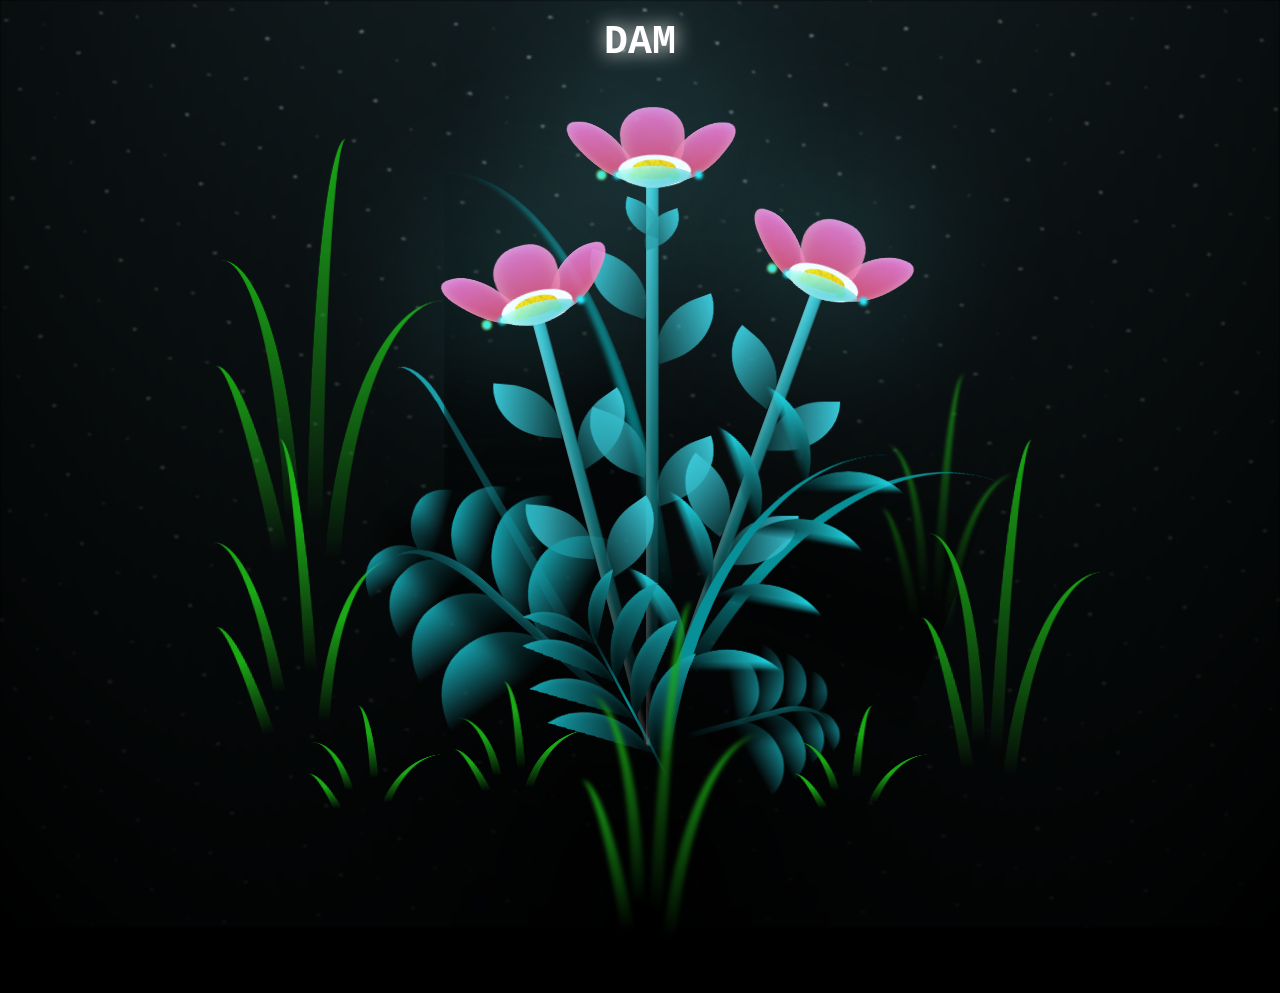
==== commit 2d62c19e: "Update flower.html" ====
--- a/flower.html
+++ b/flower.html
@@ -2,20 +2,20 @@
 <html lang="en">
 
 <head>
-  <meta charset="UTF-8">
-  <meta http-equiv="X-UA-Compatible" content="IE=edge">
-  <meta name="viewport" content="width=device-width, initial-scale=1.0">
-  <link rel="shortcut icon" href="https://fiqtor.github.io/flowers-for-someone/images/gift.png/gift.png" type="image/x-icon">
-  <link rel="stylesheet" href="flowers.css">
-
-  
-  <title>Daming utos</title>
-</head>
-  
+ <head>
+  <meta charset="UTF-8" />
+  <meta name="viewport" content="width=device-width, initial-scale=1.0" />
+  <title>FLOWERS FOR YOU</title>
+
+  <!-- IMPORTANT: use flower.css, not style.css -->
   <link rel="stylesheet" href="flower.css" />
 </head>
 
 <body class="not-loaded">
+  ...
+  <!-- IMPORTANT: use flower.js, not script.js -->
+  <script src="flower.js"></script>
+</body>
  
   <div class="night"></div>
 
@@ -326,3 +326,4 @@
 <!-- Import Javascript -->
 <script src="flower.js"></script>
 
+
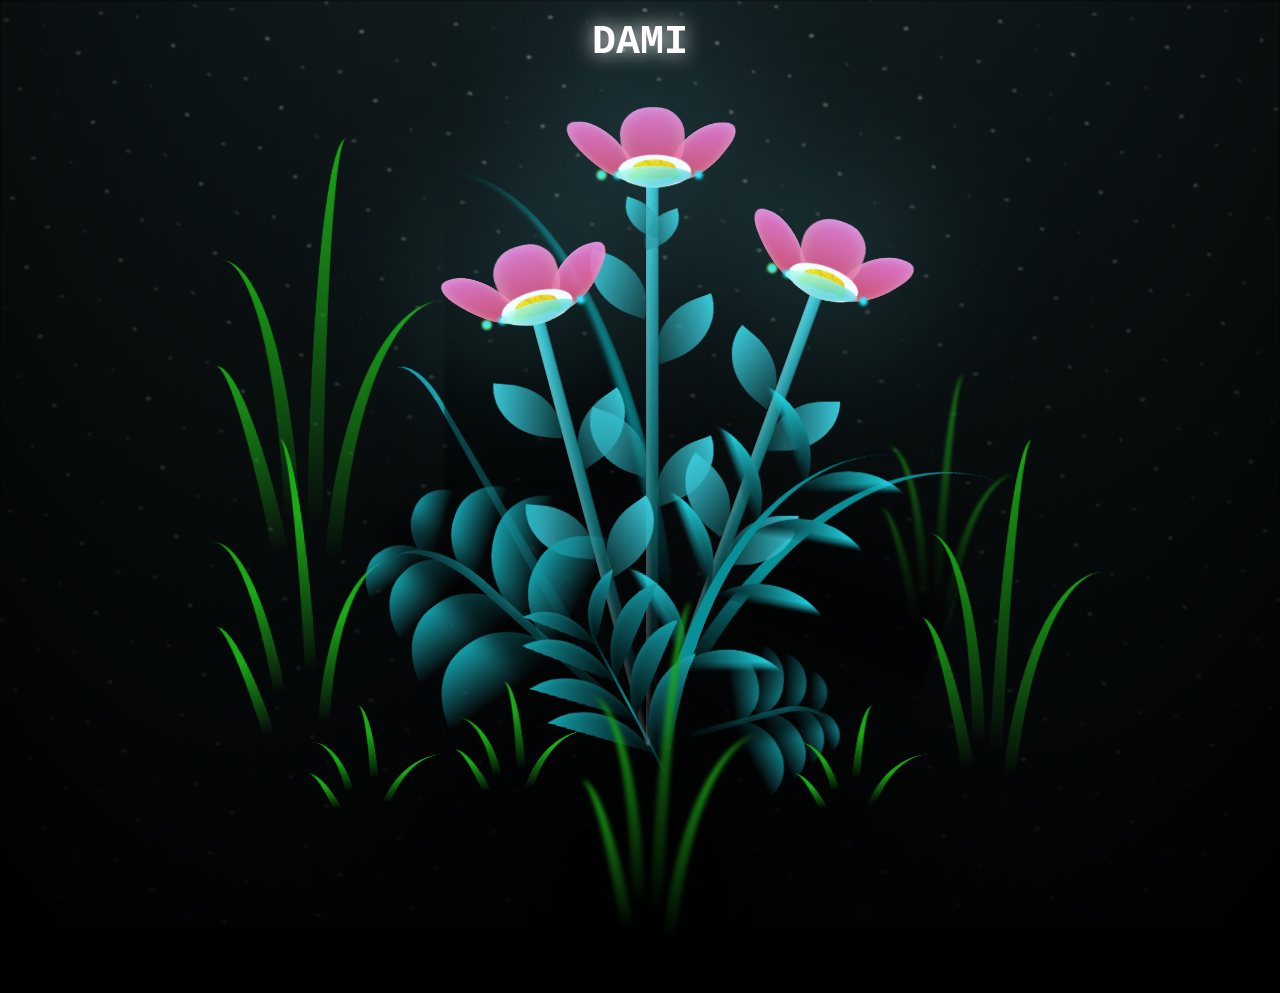
==== commit a7ea490a: "Update flower.html" ====
--- a/flower.html
+++ b/flower.html
@@ -5,7 +5,7 @@
  <head>
   <meta charset="UTF-8" />
   <meta name="viewport" content="width=device-width, initial-scale=1.0" />
-  <title>FLOWERS FOR YOU</title>
+  <title>DAMI UTOS</title>
 
   <!-- IMPORTANT: use flower.css, not style.css -->
   <link rel="stylesheet" href="flower.css" />
@@ -327,3 +327,4 @@
 <script src="flower.js"></script>
 
 
+
